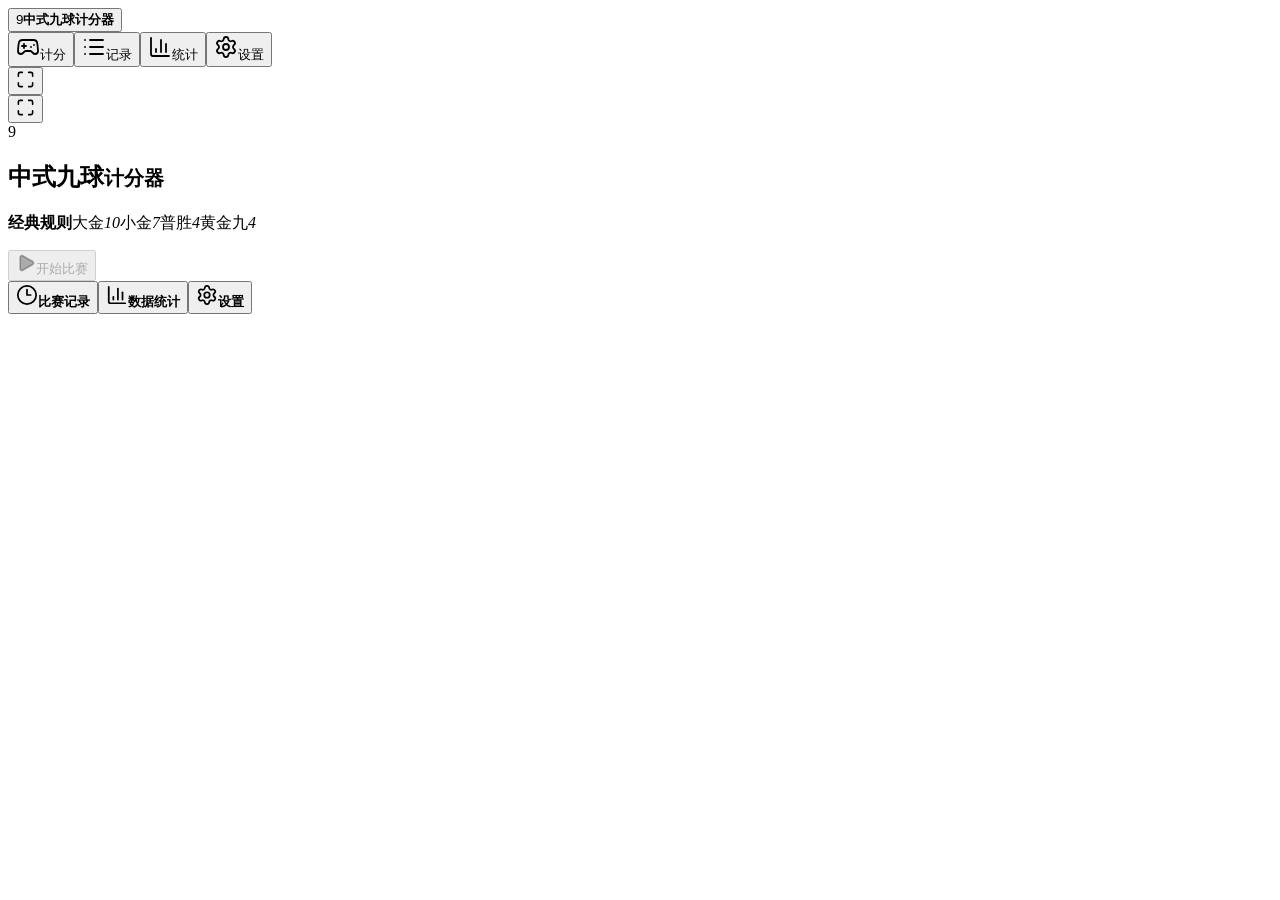
==== index.html @ 5d847d54 "Deploy long-match polish, full-width top rail, larger names Built from nine-ball-scoreboard-source@a" ====
<!DOCTYPE html><html lang="zh-CN" class="hrwWaq_variable" style="--art-pool-hall:url(&quot;/nine-ball-scoreboard/pool-hall.webp&quot;)"><head><meta charSet="utf-8"/><meta name="viewport" content="width=device-width, initial-scale=1, viewport-fit=cover"/><link rel="preload" href="/nine-ball-scoreboard/_next/static/media/barlow_condensed_latin_600_normal-s.p.289y3avl9x-vx.woff2" as="font" crossorigin="" type="font/woff2"/><link rel="preload" href="/nine-ball-scoreboard/_next/static/media/barlow_condensed_latin_700_normal-s.p.21s4tc4km7afu.woff2" as="font" crossorigin="" type="font/woff2"/><link rel="preload" href="/nine-ball-scoreboard/_next/static/media/barlow_condensed_latin_800_italic-s.p.0uepkfnorwdvm.woff2" as="font" crossorigin="" type="font/woff2"/><link rel="preload" href="/nine-ball-scoreboard/_next/static/media/barlow_condensed_latin_800_normal-s.p.3lg-gfem2skt4.woff2" as="font" crossorigin="" type="font/woff2"/><link rel="stylesheet" href="/nine-ball-scoreboard/_next/static/chunks/2s1ktbxkd-9kv.css" data-precedence="next"/><link rel="stylesheet" href="/nine-ball-scoreboard/_next/static/chunks/0mp8b75y3f7q4.css" data-precedence="next"/><link rel="preload" as="script" fetchPriority="low" href="/nine-ball-scoreboard/_next/static/chunks/0wfurka9errm3.js"/><script src="/nine-ball-scoreboard/_next/static/chunks/2a7kw9o5dmhad.js" async=""></script><script src="/nine-ball-scoreboard/_next/static/chunks/39_j1bdzreq0m.js" async=""></script><script src="/nine-ball-scoreboard/_next/static/chunks/turbopack-3ostxj0dvpw2u.js" async=""></script><script src="/nine-ball-scoreboard/_next/static/chunks/3qfy96eoyh-ek.js" async=""></script><script src="/nine-ball-scoreboard/_next/static/chunks/13zpvh9k4tohw.js" async=""></script><script src="/nine-ball-scoreboard/_next/static/chunks/0hdgxkps3plv7.js" async=""></script><script src="/nine-ball-scoreboard/_next/static/chunks/2zu2b5h8p7q5v.js" async=""></script><meta name="theme-color" content="#06090d"/><title>中式九球计分器 · 9 BALL ARENA</title><meta name="description" content="为球桌旁的双人对局而设计。快速计分、实时统计、随时续赛。"/><meta name="application-name" content="九球计分"/><link rel="manifest" href="/nine-ball-scoreboard/manifest.webmanifest"/><meta name="mobile-web-app-capable" content="yes"/><meta name="apple-mobile-web-app-title" content="九球计分"/><meta name="apple-mobile-web-app-status-bar-style" content="black-translucent"/><link rel="icon" href="/nine-ball-scoreboard/ball.svg"/><link rel="apple-touch-icon" href="/nine-ball-scoreboard/icons/192.png"/><meta name="next-size-adjust" content=""/><script src="/nine-ball-scoreboard/_next/static/chunks/0cz1d0mv5g_q7.js" noModule=""></script></head><body><div hidden=""><!--$--><!--/$--></div><div class="arena screen-home theme-arena"><div class="site-frame"><header class="topbar"><div class="topbar-inner"><button type="button" data-ui-control="brand" class="brand" aria-label="中式九球计分器首页"><span class="ball" aria-hidden="true"><span>9</span></span><strong>中式九球计分器</strong></button><nav class="nav" aria-label="主导航"><button type="button" data-ui-control="nav" class="nav-button"><svg xmlns="http://www.w3.org/2000/svg" width="24" height="24" viewBox="0 0 24 24" fill="none" stroke="currentColor" stroke-width="1.8" stroke-linecap="round" stroke-linejoin="round" class="lucide lucide-gamepad2 lucide-gamepad-2" aria-hidden="true"><line x1="6" x2="10" y1="11" y2="11"></line><line x1="8" x2="8" y1="9" y2="13"></line><line x1="15" x2="15.01" y1="12" y2="12"></line><line x1="18" x2="18.01" y1="10" y2="10"></line><path d="M17.32 5H6.68a4 4 0 0 0-3.978 3.59c-.006.052-.01.101-.017.152C2.604 9.416 2 14.456 2 16a3 3 0 0 0 3 3c1 0 1.5-.5 2-1l1.414-1.414A2 2 0 0 1 9.828 16h4.344a2 2 0 0 1 1.414.586L17 18c.5.5 1 1 2 1a3 3 0 0 0 3-3c0-1.545-.604-6.584-.685-7.258-.007-.05-.011-.1-.017-.151A4 4 0 0 0 17.32 5z"></path></svg><span>计分</span></button><button type="button" data-ui-control="nav" class="nav-button"><svg xmlns="http://www.w3.org/2000/svg" width="24" height="24" viewBox="0 0 24 24" fill="none" stroke="currentColor" stroke-width="1.8" stroke-linecap="round" stroke-linejoin="round" class="lucide lucide-list" aria-hidden="true"><path d="M3 5h.01"></path><path d="M3 12h.01"></path><path d="M3 19h.01"></path><path d="M8 5h13"></path><path d="M8 12h13"></path><path d="M8 19h13"></path></svg><span>记录</span></button><button type="button" data-ui-control="nav" class="nav-button"><svg xmlns="http://www.w3.org/2000/svg" width="24" height="24" viewBox="0 0 24 24" fill="none" stroke="currentColor" stroke-width="1.8" stroke-linecap="round" stroke-linejoin="round" class="lucide lucide-chart-column" aria-hidden="true"><path d="M3 3v16a2 2 0 0 0 2 2h16"></path><path d="M18 17V9"></path><path d="M13 17V5"></path><path d="M8 17v-3"></path></svg><span>统计</span></button><button type="button" data-ui-control="nav" class="nav-button"><svg xmlns="http://www.w3.org/2000/svg" width="24" height="24" viewBox="0 0 24 24" fill="none" stroke="currentColor" stroke-width="1.8" stroke-linecap="round" stroke-linejoin="round" class="lucide lucide-settings" aria-hidden="true"><path d="M9.671 4.136a2.34 2.34 0 0 1 4.659 0 2.34 2.34 0 0 0 3.319 1.915 2.34 2.34 0 0 1 2.33 4.033 2.34 2.34 0 0 0 0 3.831 2.34 2.34 0 0 1-2.33 4.033 2.34 2.34 0 0 0-3.319 1.915 2.34 2.34 0 0 1-4.659 0 2.34 2.34 0 0 0-3.32-1.915 2.34 2.34 0 0 1-2.33-4.033 2.34 2.34 0 0 0 0-3.831A2.34 2.34 0 0 1 6.35 6.051a2.34 2.34 0 0 0 3.319-1.915"></path><circle cx="12" cy="12" r="3"></circle></svg><span>设置</span></button></nav><div class="header-actions"><button type="button" data-ui-control="icon" class="icon-button" aria-label="全屏" title="全屏"><svg xmlns="http://www.w3.org/2000/svg" width="19" height="19" viewBox="0 0 24 24" fill="none" stroke="currentColor" stroke-width="2" stroke-linecap="round" stroke-linejoin="round" class="lucide lucide-maximize" aria-hidden="true"><path d="M8 3H5a2 2 0 0 0-2 2v3"></path><path d="M21 8V5a2 2 0 0 0-2-2h-3"></path><path d="M3 16v3a2 2 0 0 0 2 2h3"></path><path d="M16 21h3a2 2 0 0 0 2-2v-3"></path></svg></button></div></div></header><main class="shell page-home"><button type="button" data-ui-control="icon" class="icon-button home-fullscreen" aria-label="全屏" title="全屏"><svg xmlns="http://www.w3.org/2000/svg" width="19" height="19" viewBox="0 0 24 24" fill="none" stroke="currentColor" stroke-width="2" stroke-linecap="round" stroke-linejoin="round" class="lucide lucide-maximize" aria-hidden="true"><path d="M8 3H5a2 2 0 0 0-2 2v3"></path><path d="M21 8V5a2 2 0 0 0-2-2h-3"></path><path d="M3 16v3a2 2 0 0 0 2 2h3"></path><path d="M16 21h3a2 2 0 0 0 2-2v-3"></path></svg></button><section class="home"><div class="home-photo" aria-hidden="true"></div><div class="home-inner"><span class="home-ball"><span class="ball" aria-hidden="true"><span>9</span></span></span><h1 class="home-title"><span>中式九球</span><small>计分器</small></h1><p class="home-rules" aria-label="当前计分规则"><b>经典规则</b><span>大金<i>10</i></span><span>小金<i>7</i></span><span>普胜<i>4</i></span><span>黄金九<i>4</i></span></p><button type="button" data-ui-control="primary" class="button primary start-button" disabled=""><svg xmlns="http://www.w3.org/2000/svg" width="20" height="20" viewBox="0 0 24 24" fill="currentColor" stroke="currentColor" stroke-width="2" stroke-linecap="round" stroke-linejoin="round" class="lucide lucide-play" aria-hidden="true"><path d="M5 5a2 2 0 0 1 3.008-1.728l11.997 6.998a2 2 0 0 1 .003 3.458l-12 7A2 2 0 0 1 5 19z"></path></svg>开始比赛</button><div class="home-links"><button type="button" data-ui-control="tile" class="home-link"><svg xmlns="http://www.w3.org/2000/svg" width="22" height="22" viewBox="0 0 24 24" fill="none" stroke="currentColor" stroke-width="1.9" stroke-linecap="round" stroke-linejoin="round" class="lucide lucide-clock3 lucide-clock-3" aria-hidden="true"><path d="M12 6v6h4"></path><circle cx="12" cy="12" r="10"></circle></svg><strong>比赛记录</strong></button><button type="button" data-ui-control="tile" class="home-link"><svg xmlns="http://www.w3.org/2000/svg" width="22" height="22" viewBox="0 0 24 24" fill="none" stroke="currentColor" stroke-width="1.9" stroke-linecap="round" stroke-linejoin="round" class="lucide lucide-chart-column" aria-hidden="true"><path d="M3 3v16a2 2 0 0 0 2 2h16"></path><path d="M18 17V9"></path><path d="M13 17V5"></path><path d="M8 17v-3"></path></svg><strong>数据统计</strong></button><button type="button" data-ui-control="tile" class="home-link"><svg xmlns="http://www.w3.org/2000/svg" width="22" height="22" viewBox="0 0 24 24" fill="none" stroke="currentColor" stroke-width="1.9" stroke-linecap="round" stroke-linejoin="round" class="lucide lucide-settings" aria-hidden="true"><path d="M9.671 4.136a2.34 2.34 0 0 1 4.659 0 2.34 2.34 0 0 0 3.319 1.915 2.34 2.34 0 0 1 2.33 4.033 2.34 2.34 0 0 0 0 3.831 2.34 2.34 0 0 1-2.33 4.033 2.34 2.34 0 0 0-3.319 1.915 2.34 2.34 0 0 1-4.659 0 2.34 2.34 0 0 0-3.32-1.915 2.34 2.34 0 0 1-2.33-4.033 2.34 2.34 0 0 0 0-3.831A2.34 2.34 0 0 1 6.35 6.051a2.34 2.34 0 0 0 3.319-1.915"></path><circle cx="12" cy="12" r="3"></circle></svg><strong>设置</strong></button></div></div></section></main></div><div class="feedback-live" role="status" aria-live="polite"></div><div class="toast-position" aria-hidden="true"></div></div><!--$--><!--/$--><script id="_R_">(globalThis["TURBOPACK"] || (globalThis["TURBOPACK"] = [])).push({"otherChunks":["static/chunks/0wfurka9errm3.js","static/chunks/2a7kw9o5dmhad.js","static/chunks/39_j1bdzreq0m.js"],"runtimeModuleIds":[94553]});</script><script src="/nine-ball-scoreboard/_next/static/chunks/0wfurka9errm3.js" async=""></script><script>(self.__next_f=self.__next_f||[]).push([0])</script><script>self.__next_f.push([1,"1:\"$Sreact.fragment\"\n2:\"/nine-ball-scoreboard/_next/static/chunks/3qfy96eoyh-ek.js\"\n3:I[39756,[\"$2\"],\"default\"]\n4:I[37457,[\"$2\"],\"default\"]\n6:\"/nine-ball-scoreboard/_next/static/chunks/13zpvh9k4tohw.js\"\n7:\"/nine-ball-scoreboard/_next/static/chunks/0hdgxkps3plv7.js\"\n8:\"/nine-ball-scoreboard/_next/static/chunks/2zu2b5h8p7q5v.js\"\n9:I[33030,[\"$2\",\"$6\",\"$7\",\"$8\"],\"default\"]\na:I[97367,[\"$2\"],\"OutletBoundary\"]\nb:\"$Sreact.suspense\"\nd:\"ViewportBoundary\"\ne:I[97367,[\"$2\"],\"$d\"]\n10:\"MetadataBoundary\"\n11:I[97367,[\"$2\"],\"$10\"]\n13:I[68027,[\"$2\"],\"default\",1]\n:HL[\"/nine-ball-scoreboard/_next/static/chunks/2s1ktbxkd-9kv.css\",\"style\"]\n:HL[\"/nine-ball-scoreboard/_next/static/chunks/0mp8b75y3f7q4.css\",\"style\"]\n:HL[\"/nine-ball-scoreboard/_next/static/media/barlow_condensed_latin_600_normal-s.p.289y3avl9x-vx.woff2\",\"font\",{\"crossOrigin\":\"\",\"type\":\"font/woff2\"}]\n:HL[\"/nine-ball-scoreboard/_next/static/media/barlow_condensed_latin_700_normal-s.p.21s4tc4km7afu.woff2\",\"font\",{\"crossOrigin\":\"\",\"type\":\"font/woff2\"}]\n:HL[\"/nine-ball-scoreboard/_next/static/media/barlow_condensed_latin_800_italic-s.p.0uepkfnorwdvm.woff2\",\"font\",{\"crossOrigin\":\"\",\"type\":\"font/woff2\"}]\n:HL[\"/nine-ball-scoreboard/_next/static/media/barlow_condensed_latin_800_normal-s.p.3lg-gfem2skt4.woff2\",\"font\",{\"crossOrigin\":\"\",\"type\":\"font/woff2\"}]\n5:[[\"children\",{\"s\":\"__PAGE__\",\"h\":512,\"d\":{\"r\":[\"$\",\"$1\",\"c\",{\"children\":[[\"$\",\"$L9\",null,{}],[[\"$\",\"script\",\"script-0\",{\"src\":\"/nine-ball-scoreboard/_next/static/chunks/13zpvh9k4tohw.js\",\"async\":true,\"nonce\":\"$undefined\"}],[\"$\",\"script\",\"script-1\",{\"src\":\"/nine-ball-scoreboard/_next/static/chunks/0hdgxkps3plv7.js\",\"async\":true,\"nonce\":\"$undefined\"}],[\"$\",\"script\",\"script-2\",{\"src\":\"/nine-ball-scoreboard/_next/static/chunks/2zu2b5h8p7q5v.js\",\"async\":true,\"nonce\":\"$undefined\"}]],[\"$\",\"$La\",null,{\"children\":[\"$\",\"$b\",null,{\"name\":\"Next.MetadataOutlet\",\"children\":\"$@c\"}]}]]}],\"p\":false,\"v\":null}}]]\n0:{\"P\":null,\"c\":[\"\",\"\"],\"q\":\"\",\"i\":false,\"t\":{\"t\":{\"s\":\"\",\"h\":528,\"d\":{\"r\":[\"$\",\"$1\",\"c\",{\"children\":[[[\"$\",\"link\",\"0\",{\"rel\":\"stylesheet\",\"href\":\"/nine-ball-scoreboard/_next/static/chunks/2s1ktbxkd-9kv.css\",\"precedence\":\"next\",\"crossOrigin\":\"$undefined\",\"nonce\":\"$undefined\"}],[\"$\",\"link\",\"1\",{\"rel\":\"stylesheet\",\"href\":\"/nine-ball-scoreboard/_next/static/chunks/0mp8b75y3f7q4.css\",\"precedence\":\"next\",\"crossOrigin\":\"$undefined\",\"nonce\":\"$undefined\"}],[\"$\",\"script\",\"script-0\",{\"src\":\"/nine-ball-scoreboard/_next/static/chunks/3qfy96eoyh-ek.js\",\"async\":true,\"nonce\":\"$undefined\"}]],[\"$\",\"html\",null,{\"lang\":\"zh-CN\",\"className\":\"hrwWaq_variable\",\"style\":{\"--art-pool-hall\":\"url(\\\"/nine-ball-scoreboard/pool-hall.webp\\\")\"},\"children\":[\"$\",\"body\",null,{\"children\":[\"$\",\"$L3\",null,{\"parallelRouterKey\":\"children\",\"error\":\"$undefined\",\"errorStyles\":\"$undefined\",\"errorScripts\":\"$undefined\",\"template\":[\"$\",\"$L4\",null,{}],\"templateStyles\":\"$undefined\",\"templateScripts\":\"$undefined\",\"notFound\":[[[\"$\",\"title\",null,{\"children\":\"404: This page could not be found.\"}],[\"$\",\"div\",null,{\"style\":{\"fontFamily\":\"system-ui,\\\"Segoe UI\\\",Roboto,Helvetica,Arial,sans-serif,\\\"Apple Color Emoji\\\",\\\"Segoe UI Emoji\\\"\",\"height\":\"100vh\",\"textAlign\":\"center\",\"display\":\"flex\",\"flexDirection\":\"column\",\"alignItems\":\"center\",\"justifyContent\":\"center\"},\"children\":[\"$\",\"div\",null,{\"children\":[[\"$\",\"style\",null,{\"dangerouslySetInnerHTML\":{\"__html\":\"body{color:#000;background:#fff;margin:0}.next-error-h1{border-right:1px solid rgba(0,0,0,.3)}@media (prefers-color-scheme:dark){body{color:#fff;background:#000}.next-error-h1{border-right:1px solid rgba(255,255,255,.3)}}\"}}],[\"$\",\"h1\",null,{\"className\":\"next-error-h1\",\"style\":{\"display\":\"inline-block\",\"margin\":\"0 20px 0 0\",\"padding\":\"0 23px 0 0\",\"fontSize\":24,\"fontWeight\":500,\"verticalAlign\":\"top\",\"lineHeight\":\"49px\"},\"children\":404}],[\"$\",\"div\",null,{\"style\":{\"display\":\"inline-block\"},\"children\":[\"$\",\"h2\",null,{\"style\":{\"fontSize\":14,\"fontWeight\":400,\"lineHeight\":\"49px\",\"margin\":0},\"children\":\"This page could not be found.\"}]}]]}]}]],[]],\"forbidden\":\"$undefined\",\"unauthorized\":\"$undefined\"}]}]}]]}],\"p\":false,\"v\":null},\"c\":\"$Q5\"},\"h\":{\"r\":[\"$\",\"$1\",\"h\",{\"children\":[null,[\"$\",\"$Le\",null,{\"children\":\"$Lf\"}],[\"$\",\"$L11\",null,{\"children\":[[\"$\",\"div\",null,{\"hidden\":true,\"children\":[\"$\",\"$b\",null,{\"name\":\"Next.Metadata\",\"children\":\"$L12\"}]}],null]}],[\"$\",\"meta\",null,{\"name\":\"next-size-adjust\",\"content\":\"\"}]]}],\"p\":false,\"v\":null}},\"m\":\"$undefined\",\"G\":[\"$13\",[[\"$\",\"link\",\"0\",{\"rel\":\"stylesheet\",\"href\":\"/nine-ball-scoreboard/_next/static/chunks/2s1ktbxkd-9kv.css\",\"precedence\":\"next\",\"crossOrigin\":\"$undefined\",\"nonce\":\"$undefined\"}],[\"$\",\"link\",\"1\",{\"rel\":\"stylesheet\",\"href\":\"/nine-ball-scoreboard/_next/static/chunks/0mp8b75y3f7q4.css\",\"precedence\":\"next\",\"crossOrigin\":\"$undefined\",\"nonce\":\"$undefined\"}]]],\"S\":true,\"r\":\"$undefined\",\"s\":\"$undefined\",\"a\":\"$undefined\",\"l\":\"$undefined\",\"p\":\"$undefined\",\"d\":\"$undefined\",\"b\":\"Uz3yr6muJ49tF-H7KU8l-\"}\nf:[[\"$\",\"meta\",\"0\",{\"charSet\":\"utf-8\"}],[\"$\",\"meta\",\"1\",{\"name\":\"viewport\",\"content\":\"width=device-width, initial-scale=1, viewport-fit=cover\"}],[\"$\",\"meta\",\"2\",{\"name\":\"theme-color\",\"content\":\"#06090d\"}]]\n14:I[27201,[\"$2\"],\"IconMark\"]\nc:null\n12:[[\"$\",\"title\",\"0\",{\"children\":\"中式九球计分器 · 9 BALL ARENA\"}],[\"$\",\"meta\",\"1\",{\"name\":\"description\",\"content\":\"为球桌旁的双人对局而设计。快速计分、实时统计、随时续赛。\"}],[\"$\",\"meta\",\"2\",{\"name\":\"application-name\",\"content\":\"九球计分\"}],[\"$\",\"link\",\"3\",{\"rel\":\"manifest\",\"href\":\"/nine-ball-scoreboard/manifest.webmanifest\",\"crossOrigin\":\"$undefined\"}],[\"$\",\"meta\",\"4\",{\"name\":\"mobile-web-app-capable\",\"content\":\"yes\"}],[\"$\",\"meta\",\"5\",{\"name\":\"apple-mobile-web-app-title\",\"content\":\"九球计分\"}],[\"$\",\"meta\",\"6\",{\"name\":\"apple-mobile-web-app-status-bar-style\",\"content\":\"black-translucent\"}],[\"$\",\"link\",\"7\",{\"rel\":\"icon\",\"href\":\"/nine-ball-scoreboard/ball.svg\"}],[\"$\",\"link\",\"8\",{\"rel\":\"apple-touch-icon\",\"href\":\"/nine-ball-scoreboard/icons/192.png\"}],[\"$\",\"$L14\",\"9\",{}]]\n"])</script></body></html>
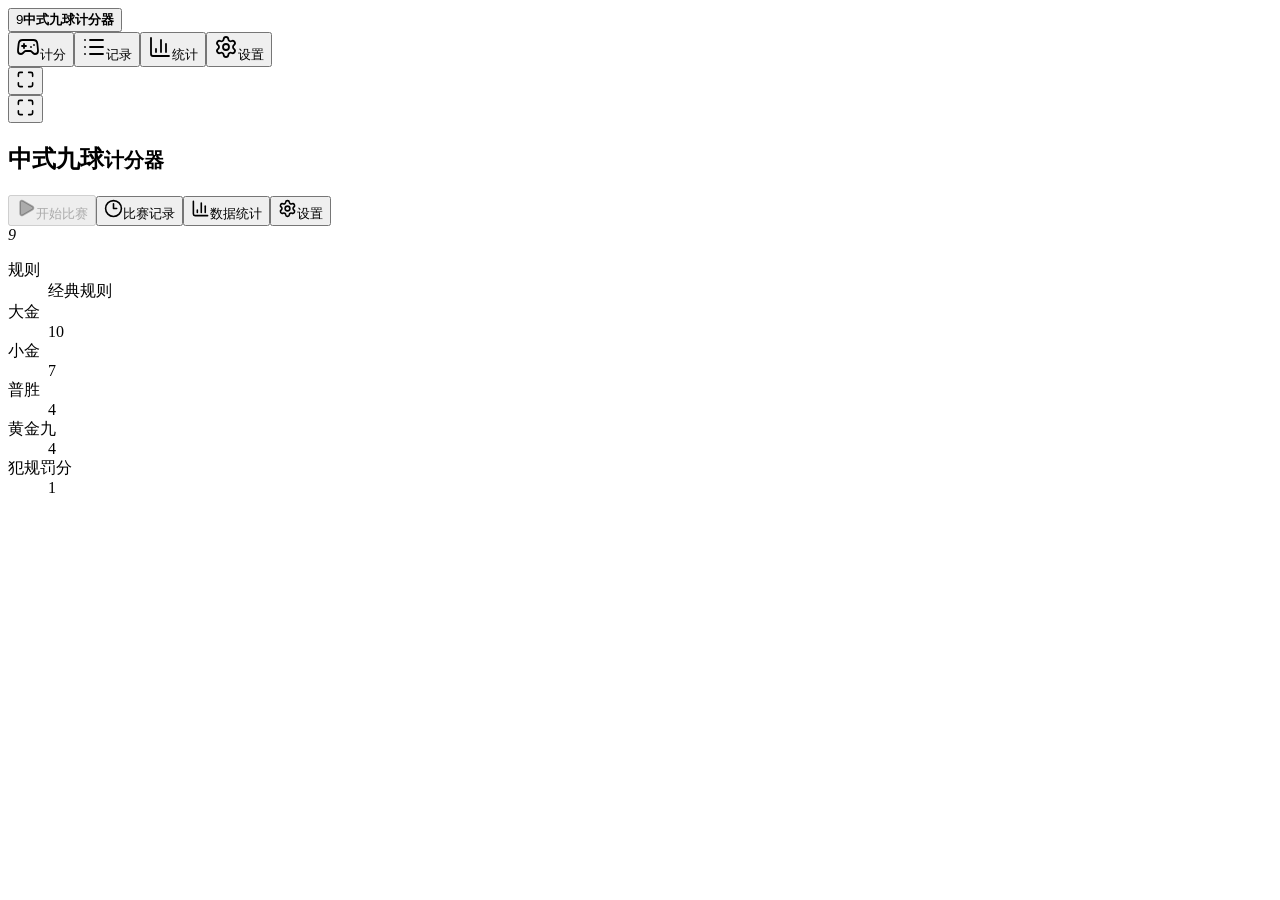
==== commit b753edd5: "Deploy records fallback, new home, clearer lead, refined controls Built from nine-ball-scoreboard-so" ====
--- a/index.html
+++ b/index.html
@@ -1 +1 @@
-<!DOCTYPE html><html lang="zh-CN" class="hrwWaq_variable" style="--art-pool-hall:url(&quot;/nine-ball-scoreboard/pool-hall.webp&quot;)"><head><meta charSet="utf-8"/><meta name="viewport" content="width=device-width, initial-scale=1, viewport-fit=cover"/><link rel="preload" href="/nine-ball-scoreboard/_next/static/media/barlow_condensed_latin_600_normal-s.p.289y3avl9x-vx.woff2" as="font" crossorigin="" type="font/woff2"/><link rel="preload" href="/nine-ball-scoreboard/_next/static/media/barlow_condensed_latin_700_normal-s.p.21s4tc4km7afu.woff2" as="font" crossorigin="" type="font/woff2"/><link rel="preload" href="/nine-ball-scoreboard/_next/static/media/barlow_condensed_latin_800_italic-s.p.0uepkfnorwdvm.woff2" as="font" crossorigin="" type="font/woff2"/><link rel="preload" href="/nine-ball-scoreboard/_next/static/media/barlow_condensed_latin_800_normal-s.p.3lg-gfem2skt4.woff2" as="font" crossorigin="" type="font/woff2"/><link rel="stylesheet" href="/nine-ball-scoreboard/_next/static/chunks/2s1ktbxkd-9kv.css" data-precedence="next"/><link rel="stylesheet" href="/nine-ball-scoreboard/_next/static/chunks/0mp8b75y3f7q4.css" data-precedence="next"/><link rel="preload" as="script" fetchPriority="low" href="/nine-ball-scoreboard/_next/static/chunks/0wfurka9errm3.js"/><script src="/nine-ball-scoreboard/_next/static/chunks/2a7kw9o5dmhad.js" async=""></script><script src="/nine-ball-scoreboard/_next/static/chunks/39_j1bdzreq0m.js" async=""></script><script src="/nine-ball-scoreboard/_next/static/chunks/turbopack-3ostxj0dvpw2u.js" async=""></script><script src="/nine-ball-scoreboard/_next/static/chunks/3qfy96eoyh-ek.js" async=""></script><script src="/nine-ball-scoreboard/_next/static/chunks/13zpvh9k4tohw.js" async=""></script><script src="/nine-ball-scoreboard/_next/static/chunks/0hdgxkps3plv7.js" async=""></script><script src="/nine-ball-scoreboard/_next/static/chunks/2zu2b5h8p7q5v.js" async=""></script><meta name="theme-color" content="#06090d"/><title>中式九球计分器 · 9 BALL ARENA</title><meta name="description" content="为球桌旁的双人对局而设计。快速计分、实时统计、随时续赛。"/><meta name="application-name" content="九球计分"/><link rel="manifest" href="/nine-ball-scoreboard/manifest.webmanifest"/><meta name="mobile-web-app-capable" content="yes"/><meta name="apple-mobile-web-app-title" content="九球计分"/><meta name="apple-mobile-web-app-status-bar-style" content="black-translucent"/><link rel="icon" href="/nine-ball-scoreboard/ball.svg"/><link rel="apple-touch-icon" href="/nine-ball-scoreboard/icons/192.png"/><meta name="next-size-adjust" content=""/><script src="/nine-ball-scoreboard/_next/static/chunks/0cz1d0mv5g_q7.js" noModule=""></script></head><body><div hidden=""><!--$--><!--/$--></div><div class="arena screen-home theme-arena"><div class="site-frame"><header class="topbar"><div class="topbar-inner"><button type="button" data-ui-control="brand" class="brand" aria-label="中式九球计分器首页"><span class="ball" aria-hidden="true"><span>9</span></span><strong>中式九球计分器</strong></button><nav class="nav" aria-label="主导航"><button type="button" data-ui-control="nav" class="nav-button"><svg xmlns="http://www.w3.org/2000/svg" width="24" height="24" viewBox="0 0 24 24" fill="none" stroke="currentColor" stroke-width="1.8" stroke-linecap="round" stroke-linejoin="round" class="lucide lucide-gamepad2 lucide-gamepad-2" aria-hidden="true"><line x1="6" x2="10" y1="11" y2="11"></line><line x1="8" x2="8" y1="9" y2="13"></line><line x1="15" x2="15.01" y1="12" y2="12"></line><line x1="18" x2="18.01" y1="10" y2="10"></line><path d="M17.32 5H6.68a4 4 0 0 0-3.978 3.59c-.006.052-.01.101-.017.152C2.604 9.416 2 14.456 2 16a3 3 0 0 0 3 3c1 0 1.5-.5 2-1l1.414-1.414A2 2 0 0 1 9.828 16h4.344a2 2 0 0 1 1.414.586L17 18c.5.5 1 1 2 1a3 3 0 0 0 3-3c0-1.545-.604-6.584-.685-7.258-.007-.05-.011-.1-.017-.151A4 4 0 0 0 17.32 5z"></path></svg><span>计分</span></button><button type="button" data-ui-control="nav" class="nav-button"><svg xmlns="http://www.w3.org/2000/svg" width="24" height="24" viewBox="0 0 24 24" fill="none" stroke="currentColor" stroke-width="1.8" stroke-linecap="round" stroke-linejoin="round" class="lucide lucide-list" aria-hidden="true"><path d="M3 5h.01"></path><path d="M3 12h.01"></path><path d="M3 19h.01"></path><path d="M8 5h13"></path><path d="M8 12h13"></path><path d="M8 19h13"></path></svg><span>记录</span></button><button type="button" data-ui-control="nav" class="nav-button"><svg xmlns="http://www.w3.org/2000/svg" width="24" height="24" viewBox="0 0 24 24" fill="none" stroke="currentColor" stroke-width="1.8" stroke-linecap="round" stroke-linejoin="round" class="lucide lucide-chart-column" aria-hidden="true"><path d="M3 3v16a2 2 0 0 0 2 2h16"></path><path d="M18 17V9"></path><path d="M13 17V5"></path><path d="M8 17v-3"></path></svg><span>统计</span></button><button type="button" data-ui-control="nav" class="nav-button"><svg xmlns="http://www.w3.org/2000/svg" width="24" height="24" viewBox="0 0 24 24" fill="none" stroke="currentColor" stroke-width="1.8" stroke-linecap="round" stroke-linejoin="round" class="lucide lucide-settings" aria-hidden="true"><path d="M9.671 4.136a2.34 2.34 0 0 1 4.659 0 2.34 2.34 0 0 0 3.319 1.915 2.34 2.34 0 0 1 2.33 4.033 2.34 2.34 0 0 0 0 3.831 2.34 2.34 0 0 1-2.33 4.033 2.34 2.34 0 0 0-3.319 1.915 2.34 2.34 0 0 1-4.659 0 2.34 2.34 0 0 0-3.32-1.915 2.34 2.34 0 0 1-2.33-4.033 2.34 2.34 0 0 0 0-3.831A2.34 2.34 0 0 1 6.35 6.051a2.34 2.34 0 0 0 3.319-1.915"></path><circle cx="12" cy="12" r="3"></circle></svg><span>设置</span></button></nav><div class="header-actions"><button type="button" data-ui-control="icon" class="icon-button" aria-label="全屏" title="全屏"><svg xmlns="http://www.w3.org/2000/svg" width="19" height="19" viewBox="0 0 24 24" fill="none" stroke="currentColor" stroke-width="2" stroke-linecap="round" stroke-linejoin="round" class="lucide lucide-maximize" aria-hidden="true"><path d="M8 3H5a2 2 0 0 0-2 2v3"></path><path d="M21 8V5a2 2 0 0 0-2-2h-3"></path><path d="M3 16v3a2 2 0 0 0 2 2h3"></path><path d="M16 21h3a2 2 0 0 0 2-2v-3"></path></svg></button></div></div></header><main class="shell page-home"><button type="button" data-ui-control="icon" class="icon-button home-fullscreen" aria-label="全屏" title="全屏"><svg xmlns="http://www.w3.org/2000/svg" width="19" height="19" viewBox="0 0 24 24" fill="none" stroke="currentColor" stroke-width="2" stroke-linecap="round" stroke-linejoin="round" class="lucide lucide-maximize" aria-hidden="true"><path d="M8 3H5a2 2 0 0 0-2 2v3"></path><path d="M21 8V5a2 2 0 0 0-2-2h-3"></path><path d="M3 16v3a2 2 0 0 0 2 2h3"></path><path d="M16 21h3a2 2 0 0 0 2-2v-3"></path></svg></button><section class="home"><div class="home-photo" aria-hidden="true"></div><div class="home-inner"><span class="home-ball"><span class="ball" aria-hidden="true"><span>9</span></span></span><h1 class="home-title"><span>中式九球</span><small>计分器</small></h1><p class="home-rules" aria-label="当前计分规则"><b>经典规则</b><span>大金<i>10</i></span><span>小金<i>7</i></span><span>普胜<i>4</i></span><span>黄金九<i>4</i></span></p><button type="button" data-ui-control="primary" class="button primary start-button" disabled=""><svg xmlns="http://www.w3.org/2000/svg" width="20" height="20" viewBox="0 0 24 24" fill="currentColor" stroke="currentColor" stroke-width="2" stroke-linecap="round" stroke-linejoin="round" class="lucide lucide-play" aria-hidden="true"><path d="M5 5a2 2 0 0 1 3.008-1.728l11.997 6.998a2 2 0 0 1 .003 3.458l-12 7A2 2 0 0 1 5 19z"></path></svg>开始比赛</button><div class="home-links"><button type="button" data-ui-control="tile" class="home-link"><svg xmlns="http://www.w3.org/2000/svg" width="22" height="22" viewBox="0 0 24 24" fill="none" stroke="currentColor" stroke-width="1.9" stroke-linecap="round" stroke-linejoin="round" class="lucide lucide-clock3 lucide-clock-3" aria-hidden="true"><path d="M12 6v6h4"></path><circle cx="12" cy="12" r="10"></circle></svg><strong>比赛记录</strong></button><button type="button" data-ui-control="tile" class="home-link"><svg xmlns="http://www.w3.org/2000/svg" width="22" height="22" viewBox="0 0 24 24" fill="none" stroke="currentColor" stroke-width="1.9" stroke-linecap="round" stroke-linejoin="round" class="lucide lucide-chart-column" aria-hidden="true"><path d="M3 3v16a2 2 0 0 0 2 2h16"></path><path d="M18 17V9"></path><path d="M13 17V5"></path><path d="M8 17v-3"></path></svg><strong>数据统计</strong></button><button type="button" data-ui-control="tile" class="home-link"><svg xmlns="http://www.w3.org/2000/svg" width="22" height="22" viewBox="0 0 24 24" fill="none" stroke="currentColor" stroke-width="1.9" stroke-linecap="round" stroke-linejoin="round" class="lucide lucide-settings" aria-hidden="true"><path d="M9.671 4.136a2.34 2.34 0 0 1 4.659 0 2.34 2.34 0 0 0 3.319 1.915 2.34 2.34 0 0 1 2.33 4.033 2.34 2.34 0 0 0 0 3.831 2.34 2.34 0 0 1-2.33 4.033 2.34 2.34 0 0 0-3.319 1.915 2.34 2.34 0 0 1-4.659 0 2.34 2.34 0 0 0-3.32-1.915 2.34 2.34 0 0 1-2.33-4.033 2.34 2.34 0 0 0 0-3.831A2.34 2.34 0 0 1 6.35 6.051a2.34 2.34 0 0 0 3.319-1.915"></path><circle cx="12" cy="12" r="3"></circle></svg><strong>设置</strong></button></div></div></section></main></div><div class="feedback-live" role="status" aria-live="polite"></div><div class="toast-position" aria-hidden="true"></div></div><!--$--><!--/$--><script id="_R_">(globalThis["TURBOPACK"] || (globalThis["TURBOPACK"] = [])).push({"otherChunks":["static/chunks/0wfurka9errm3.js","static/chunks/2a7kw9o5dmhad.js","static/chunks/39_j1bdzreq0m.js"],"runtimeModuleIds":[94553]});</script><script src="/nine-ball-scoreboard/_next/static/chunks/0wfurka9errm3.js" async=""></script><script>(self.__next_f=self.__next_f||[]).push([0])</script><script>self.__next_f.push([1,"1:\"$Sreact.fragment\"\n2:\"/nine-ball-scoreboard/_next/static/chunks/3qfy96eoyh-ek.js\"\n3:I[39756,[\"$2\"],\"default\"]\n4:I[37457,[\"$2\"],\"default\"]\n6:\"/nine-ball-scoreboard/_next/static/chunks/13zpvh9k4tohw.js\"\n7:\"/nine-ball-scoreboard/_next/static/chunks/0hdgxkps3plv7.js\"\n8:\"/nine-ball-scoreboard/_next/static/chunks/2zu2b5h8p7q5v.js\"\n9:I[33030,[\"$2\",\"$6\",\"$7\",\"$8\"],\"default\"]\na:I[97367,[\"$2\"],\"OutletBoundary\"]\nb:\"$Sreact.suspense\"\nd:\"ViewportBoundary\"\ne:I[97367,[\"$2\"],\"$d\"]\n10:\"MetadataBoundary\"\n11:I[97367,[\"$2\"],\"$10\"]\n13:I[68027,[\"$2\"],\"default\",1]\n:HL[\"/nine-ball-scoreboard/_next/static/chunks/2s1ktbxkd-9kv.css\",\"style\"]\n:HL[\"/nine-ball-scoreboard/_next/static/chunks/0mp8b75y3f7q4.css\",\"style\"]\n:HL[\"/nine-ball-scoreboard/_next/static/media/barlow_condensed_latin_600_normal-s.p.289y3avl9x-vx.woff2\",\"font\",{\"crossOrigin\":\"\",\"type\":\"font/woff2\"}]\n:HL[\"/nine-ball-scoreboard/_next/static/media/barlow_condensed_latin_700_normal-s.p.21s4tc4km7afu.woff2\",\"font\",{\"crossOrigin\":\"\",\"type\":\"font/woff2\"}]\n:HL[\"/nine-ball-scoreboard/_next/static/media/barlow_condensed_latin_800_italic-s.p.0uepkfnorwdvm.woff2\",\"font\",{\"crossOrigin\":\"\",\"type\":\"font/woff2\"}]\n:HL[\"/nine-ball-scoreboard/_next/static/media/barlow_condensed_latin_800_normal-s.p.3lg-gfem2skt4.woff2\",\"font\",{\"crossOrigin\":\"\",\"type\":\"font/woff2\"}]\n5:[[\"children\",{\"s\":\"__PAGE__\",\"h\":512,\"d\":{\"r\":[\"$\",\"$1\",\"c\",{\"children\":[[\"$\",\"$L9\",null,{}],[[\"$\",\"script\",\"script-0\",{\"src\":\"/nine-ball-scoreboard/_next/static/chunks/13zpvh9k4tohw.js\",\"async\":true,\"nonce\":\"$undefined\"}],[\"$\",\"script\",\"script-1\",{\"src\":\"/nine-ball-scoreboard/_next/static/chunks/0hdgxkps3plv7.js\",\"async\":true,\"nonce\":\"$undefined\"}],[\"$\",\"script\",\"script-2\",{\"src\":\"/nine-ball-scoreboard/_next/static/chunks/2zu2b5h8p7q5v.js\",\"async\":true,\"nonce\":\"$undefined\"}]],[\"$\",\"$La\",null,{\"children\":[\"$\",\"$b\",null,{\"name\":\"Next.MetadataOutlet\",\"children\":\"$@c\"}]}]]}],\"p\":false,\"v\":null}}]]\n0:{\"P\":null,\"c\":[\"\",\"\"],\"q\":\"\",\"i\":false,\"t\":{\"t\":{\"s\":\"\",\"h\":528,\"d\":{\"r\":[\"$\",\"$1\",\"c\",{\"children\":[[[\"$\",\"link\",\"0\",{\"rel\":\"stylesheet\",\"href\":\"/nine-ball-scoreboard/_next/static/chunks/2s1ktbxkd-9kv.css\",\"precedence\":\"next\",\"crossOrigin\":\"$undefined\",\"nonce\":\"$undefined\"}],[\"$\",\"link\",\"1\",{\"rel\":\"stylesheet\",\"href\":\"/nine-ball-scoreboard/_next/static/chunks/0mp8b75y3f7q4.css\",\"precedence\":\"next\",\"crossOrigin\":\"$undefined\",\"nonce\":\"$undefined\"}],[\"$\",\"script\",\"script-0\",{\"src\":\"/nine-ball-scoreboard/_next/static/chunks/3qfy96eoyh-ek.js\",\"async\":true,\"nonce\":\"$undefined\"}]],[\"$\",\"html\",null,{\"lang\":\"zh-CN\",\"className\":\"hrwWaq_variable\",\"style\":{\"--art-pool-hall\":\"url(\\\"/nine-ball-scoreboard/pool-hall.webp\\\")\"},\"children\":[\"$\",\"body\",null,{\"children\":[\"$\",\"$L3\",null,{\"parallelRouterKey\":\"children\",\"error\":\"$undefined\",\"errorStyles\":\"$undefined\",\"errorScripts\":\"$undefined\",\"template\":[\"$\",\"$L4\",null,{}],\"templateStyles\":\"$undefined\",\"templateScripts\":\"$undefined\",\"notFound\":[[[\"$\",\"title\",null,{\"children\":\"404: This page could not be found.\"}],[\"$\",\"div\",null,{\"style\":{\"fontFamily\":\"system-ui,\\\"Segoe UI\\\",Roboto,Helvetica,Arial,sans-serif,\\\"Apple Color Emoji\\\",\\\"Segoe UI Emoji\\\"\",\"height\":\"100vh\",\"textAlign\":\"center\",\"display\":\"flex\",\"flexDirection\":\"column\",\"alignItems\":\"center\",\"justifyContent\":\"center\"},\"children\":[\"$\",\"div\",null,{\"children\":[[\"$\",\"style\",null,{\"dangerouslySetInnerHTML\":{\"__html\":\"body{color:#000;background:#fff;margin:0}.next-error-h1{border-right:1px solid rgba(0,0,0,.3)}@media (prefers-color-scheme:dark){body{color:#fff;background:#000}.next-error-h1{border-right:1px solid rgba(255,255,255,.3)}}\"}}],[\"$\",\"h1\",null,{\"className\":\"next-error-h1\",\"style\":{\"display\":\"inline-block\",\"margin\":\"0 20px 0 0\",\"padding\":\"0 23px 0 0\",\"fontSize\":24,\"fontWeight\":500,\"verticalAlign\":\"top\",\"lineHeight\":\"49px\"},\"children\":404}],[\"$\",\"div\",null,{\"style\":{\"display\":\"inline-block\"},\"children\":[\"$\",\"h2\",null,{\"style\":{\"fontSize\":14,\"fontWeight\":400,\"lineHeight\":\"49px\",\"margin\":0},\"children\":\"This page could not be found.\"}]}]]}]}]],[]],\"forbidden\":\"$undefined\",\"unauthorized\":\"$undefined\"}]}]}]]}],\"p\":false,\"v\":null},\"c\":\"$Q5\"},\"h\":{\"r\":[\"$\",\"$1\",\"h\",{\"children\":[null,[\"$\",\"$Le\",null,{\"children\":\"$Lf\"}],[\"$\",\"$L11\",null,{\"children\":[[\"$\",\"div\",null,{\"hidden\":true,\"children\":[\"$\",\"$b\",null,{\"name\":\"Next.Metadata\",\"children\":\"$L12\"}]}],null]}],[\"$\",\"meta\",null,{\"name\":\"next-size-adjust\",\"content\":\"\"}]]}],\"p\":false,\"v\":null}},\"m\":\"$undefined\",\"G\":[\"$13\",[[\"$\",\"link\",\"0\",{\"rel\":\"stylesheet\",\"href\":\"/nine-ball-scoreboard/_next/static/chunks/2s1ktbxkd-9kv.css\",\"precedence\":\"next\",\"crossOrigin\":\"$undefined\",\"nonce\":\"$undefined\"}],[\"$\",\"link\",\"1\",{\"rel\":\"stylesheet\",\"href\":\"/nine-ball-scoreboard/_next/static/chunks/0mp8b75y3f7q4.css\",\"precedence\":\"next\",\"crossOrigin\":\"$undefined\",\"nonce\":\"$undefined\"}]]],\"S\":true,\"r\":\"$undefined\",\"s\":\"$undefined\",\"a\":\"$undefined\",\"l\":\"$undefined\",\"p\":\"$undefined\",\"d\":\"$undefined\",\"b\":\"Uz3yr6muJ49tF-H7KU8l-\"}\nf:[[\"$\",\"meta\",\"0\",{\"charSet\":\"utf-8\"}],[\"$\",\"meta\",\"1\",{\"name\":\"viewport\",\"content\":\"width=device-width, initial-scale=1, viewport-fit=cover\"}],[\"$\",\"meta\",\"2\",{\"name\":\"theme-color\",\"content\":\"#06090d\"}]]\n14:I[27201,[\"$2\"],\"IconMark\"]\nc:null\n12:[[\"$\",\"title\",\"0\",{\"children\":\"中式九球计分器 · 9 BALL ARENA\"}],[\"$\",\"meta\",\"1\",{\"name\":\"description\",\"content\":\"为球桌旁的双人对局而设计。快速计分、实时统计、随时续赛。\"}],[\"$\",\"meta\",\"2\",{\"name\":\"application-name\",\"content\":\"九球计分\"}],[\"$\",\"link\",\"3\",{\"rel\":\"manifest\",\"href\":\"/nine-ball-scoreboard/manifest.webmanifest\",\"crossOrigin\":\"$undefined\"}],[\"$\",\"meta\",\"4\",{\"name\":\"mobile-web-app-capable\",\"content\":\"yes\"}],[\"$\",\"meta\",\"5\",{\"name\":\"apple-mobile-web-app-title\",\"content\":\"九球计分\"}],[\"$\",\"meta\",\"6\",{\"name\":\"apple-mobile-web-app-status-bar-style\",\"content\":\"black-translucent\"}],[\"$\",\"link\",\"7\",{\"rel\":\"icon\",\"href\":\"/nine-ball-scoreboard/ball.svg\"}],[\"$\",\"link\",\"8\",{\"rel\":\"apple-touch-icon\",\"href\":\"/nine-ball-scoreboard/icons/192.png\"}],[\"$\",\"$L14\",\"9\",{}]]\n"])</script></body></html>+<!DOCTYPE html><html lang="zh-CN" class="hrwWaq_variable" style="--art-pool-hall:url(&quot;/nine-ball-scoreboard/pool-hall.webp&quot;)"><head><meta charSet="utf-8"/><meta name="viewport" content="width=device-width, initial-scale=1, viewport-fit=cover"/><link rel="preload" href="/nine-ball-scoreboard/_next/static/media/barlow_condensed_latin_600_normal-s.p.289y3avl9x-vx.woff2" as="font" crossorigin="" type="font/woff2"/><link rel="preload" href="/nine-ball-scoreboard/_next/static/media/barlow_condensed_latin_700_normal-s.p.21s4tc4km7afu.woff2" as="font" crossorigin="" type="font/woff2"/><link rel="preload" href="/nine-ball-scoreboard/_next/static/media/barlow_condensed_latin_800_italic-s.p.0uepkfnorwdvm.woff2" as="font" crossorigin="" type="font/woff2"/><link rel="preload" href="/nine-ball-scoreboard/_next/static/media/barlow_condensed_latin_800_normal-s.p.3lg-gfem2skt4.woff2" as="font" crossorigin="" type="font/woff2"/><link rel="stylesheet" href="/nine-ball-scoreboard/_next/static/chunks/0r02oiid20th3.css" data-precedence="next"/><link rel="stylesheet" href="/nine-ball-scoreboard/_next/static/chunks/0mp8b75y3f7q4.css" data-precedence="next"/><link rel="preload" as="script" fetchPriority="low" href="/nine-ball-scoreboard/_next/static/chunks/0wfurka9errm3.js"/><script src="/nine-ball-scoreboard/_next/static/chunks/2a7kw9o5dmhad.js" async=""></script><script src="/nine-ball-scoreboard/_next/static/chunks/39_j1bdzreq0m.js" async=""></script><script src="/nine-ball-scoreboard/_next/static/chunks/turbopack-3ostxj0dvpw2u.js" async=""></script><script src="/nine-ball-scoreboard/_next/static/chunks/3qfy96eoyh-ek.js" async=""></script><script src="/nine-ball-scoreboard/_next/static/chunks/13zpvh9k4tohw.js" async=""></script><script src="/nine-ball-scoreboard/_next/static/chunks/0hdgxkps3plv7.js" async=""></script><script src="/nine-ball-scoreboard/_next/static/chunks/404ghldguxql5.js" async=""></script><meta name="theme-color" content="#06090d"/><title>中式九球计分器 · 9 BALL ARENA</title><meta name="description" content="为球桌旁的双人对局而设计。快速计分、实时统计、随时续赛。"/><meta name="application-name" content="九球计分"/><link rel="manifest" href="/nine-ball-scoreboard/manifest.webmanifest"/><meta name="mobile-web-app-capable" content="yes"/><meta name="apple-mobile-web-app-title" content="九球计分"/><meta name="apple-mobile-web-app-status-bar-style" content="black-translucent"/><link rel="icon" href="/nine-ball-scoreboard/ball.svg"/><link rel="apple-touch-icon" href="/nine-ball-scoreboard/icons/192.png"/><meta name="next-size-adjust" content=""/><script src="/nine-ball-scoreboard/_next/static/chunks/0cz1d0mv5g_q7.js" noModule=""></script></head><body><div hidden=""><!--$--><!--/$--></div><div class="arena screen-home theme-arena"><div class="site-frame"><header class="topbar"><div class="topbar-inner"><button type="button" data-ui-control="brand" class="brand" aria-label="中式九球计分器首页"><span class="ball" aria-hidden="true"><span>9</span></span><strong>中式九球计分器</strong></button><nav class="nav" aria-label="主导航"><button type="button" data-ui-control="nav" class="nav-button"><svg xmlns="http://www.w3.org/2000/svg" width="24" height="24" viewBox="0 0 24 24" fill="none" stroke="currentColor" stroke-width="1.8" stroke-linecap="round" stroke-linejoin="round" class="lucide lucide-gamepad2 lucide-gamepad-2" aria-hidden="true"><line x1="6" x2="10" y1="11" y2="11"></line><line x1="8" x2="8" y1="9" y2="13"></line><line x1="15" x2="15.01" y1="12" y2="12"></line><line x1="18" x2="18.01" y1="10" y2="10"></line><path d="M17.32 5H6.68a4 4 0 0 0-3.978 3.59c-.006.052-.01.101-.017.152C2.604 9.416 2 14.456 2 16a3 3 0 0 0 3 3c1 0 1.5-.5 2-1l1.414-1.414A2 2 0 0 1 9.828 16h4.344a2 2 0 0 1 1.414.586L17 18c.5.5 1 1 2 1a3 3 0 0 0 3-3c0-1.545-.604-6.584-.685-7.258-.007-.05-.011-.1-.017-.151A4 4 0 0 0 17.32 5z"></path></svg><span>计分</span></button><button type="button" data-ui-control="nav" class="nav-button"><svg xmlns="http://www.w3.org/2000/svg" width="24" height="24" viewBox="0 0 24 24" fill="none" stroke="currentColor" stroke-width="1.8" stroke-linecap="round" stroke-linejoin="round" class="lucide lucide-list" aria-hidden="true"><path d="M3 5h.01"></path><path d="M3 12h.01"></path><path d="M3 19h.01"></path><path d="M8 5h13"></path><path d="M8 12h13"></path><path d="M8 19h13"></path></svg><span>记录</span></button><button type="button" data-ui-control="nav" class="nav-button"><svg xmlns="http://www.w3.org/2000/svg" width="24" height="24" viewBox="0 0 24 24" fill="none" stroke="currentColor" stroke-width="1.8" stroke-linecap="round" stroke-linejoin="round" class="lucide lucide-chart-column" aria-hidden="true"><path d="M3 3v16a2 2 0 0 0 2 2h16"></path><path d="M18 17V9"></path><path d="M13 17V5"></path><path d="M8 17v-3"></path></svg><span>统计</span></button><button type="button" data-ui-control="nav" class="nav-button"><svg xmlns="http://www.w3.org/2000/svg" width="24" height="24" viewBox="0 0 24 24" fill="none" stroke="currentColor" stroke-width="1.8" stroke-linecap="round" stroke-linejoin="round" class="lucide lucide-settings" aria-hidden="true"><path d="M9.671 4.136a2.34 2.34 0 0 1 4.659 0 2.34 2.34 0 0 0 3.319 1.915 2.34 2.34 0 0 1 2.33 4.033 2.34 2.34 0 0 0 0 3.831 2.34 2.34 0 0 1-2.33 4.033 2.34 2.34 0 0 0-3.319 1.915 2.34 2.34 0 0 1-4.659 0 2.34 2.34 0 0 0-3.32-1.915 2.34 2.34 0 0 1-2.33-4.033 2.34 2.34 0 0 0 0-3.831A2.34 2.34 0 0 1 6.35 6.051a2.34 2.34 0 0 0 3.319-1.915"></path><circle cx="12" cy="12" r="3"></circle></svg><span>设置</span></button></nav><div class="header-actions"><button type="button" data-ui-control="icon" class="icon-button" aria-label="全屏" title="全屏"><svg xmlns="http://www.w3.org/2000/svg" width="19" height="19" viewBox="0 0 24 24" fill="none" stroke="currentColor" stroke-width="2" stroke-linecap="round" stroke-linejoin="round" class="lucide lucide-maximize" aria-hidden="true"><path d="M8 3H5a2 2 0 0 0-2 2v3"></path><path d="M21 8V5a2 2 0 0 0-2-2h-3"></path><path d="M3 16v3a2 2 0 0 0 2 2h3"></path><path d="M16 21h3a2 2 0 0 0 2-2v-3"></path></svg></button></div></div></header><main class="shell page-home"><button type="button" data-ui-control="icon" class="icon-button home-fullscreen" aria-label="全屏" title="全屏"><svg xmlns="http://www.w3.org/2000/svg" width="19" height="19" viewBox="0 0 24 24" fill="none" stroke="currentColor" stroke-width="2" stroke-linecap="round" stroke-linejoin="round" class="lucide lucide-maximize" aria-hidden="true"><path d="M8 3H5a2 2 0 0 0-2 2v3"></path><path d="M21 8V5a2 2 0 0 0-2-2h-3"></path><path d="M3 16v3a2 2 0 0 0 2 2h3"></path><path d="M16 21h3a2 2 0 0 0 2-2v-3"></path></svg></button><section class="home"><div class="home-photo" aria-hidden="true"></div><div class="home-stage"><div class="home-copy"><h1 class="home-title"><span>中式九球</span><small>计分器</small></h1><div class="home-menu"><button type="button" data-ui-control="primary" class="button primary start-button" disabled=""><svg xmlns="http://www.w3.org/2000/svg" width="20" height="20" viewBox="0 0 24 24" fill="currentColor" stroke="currentColor" stroke-width="2" stroke-linecap="round" stroke-linejoin="round" class="lucide lucide-play" aria-hidden="true"><path d="M5 5a2 2 0 0 1 3.008-1.728l11.997 6.998a2 2 0 0 1 .003 3.458l-12 7A2 2 0 0 1 5 19z"></path></svg>开始比赛</button><button type="button" data-ui-control="tile" class="home-link"><svg xmlns="http://www.w3.org/2000/svg" width="19" height="19" viewBox="0 0 24 24" fill="none" stroke="currentColor" stroke-width="2" stroke-linecap="round" stroke-linejoin="round" class="lucide lucide-clock3 lucide-clock-3" aria-hidden="true"><path d="M12 6v6h4"></path><circle cx="12" cy="12" r="10"></circle></svg><span>比赛记录</span></button><button type="button" data-ui-control="tile" class="home-link"><svg xmlns="http://www.w3.org/2000/svg" width="19" height="19" viewBox="0 0 24 24" fill="none" stroke="currentColor" stroke-width="2" stroke-linecap="round" stroke-linejoin="round" class="lucide lucide-chart-column" aria-hidden="true"><path d="M3 3v16a2 2 0 0 0 2 2h16"></path><path d="M18 17V9"></path><path d="M13 17V5"></path><path d="M8 17v-3"></path></svg><span>数据统计</span></button><button type="button" data-ui-control="tile" class="home-link"><svg xmlns="http://www.w3.org/2000/svg" width="19" height="19" viewBox="0 0 24 24" fill="none" stroke="currentColor" stroke-width="2" stroke-linecap="round" stroke-linejoin="round" class="lucide lucide-settings" aria-hidden="true"><path d="M9.671 4.136a2.34 2.34 0 0 1 4.659 0 2.34 2.34 0 0 0 3.319 1.915 2.34 2.34 0 0 1 2.33 4.033 2.34 2.34 0 0 0 0 3.831 2.34 2.34 0 0 1-2.33 4.033 2.34 2.34 0 0 0-3.319 1.915 2.34 2.34 0 0 1-4.659 0 2.34 2.34 0 0 0-3.32-1.915 2.34 2.34 0 0 1-2.33-4.033 2.34 2.34 0 0 0 0-3.831A2.34 2.34 0 0 1 6.35 6.051a2.34 2.34 0 0 0 3.319-1.915"></path><circle cx="12" cy="12" r="3"></circle></svg><span>设置</span></button></div></div><div class="home-ball" aria-hidden="true"><span class="nine-ball"><i>9</i></span></div></div><dl class="home-rules" aria-label="当前计分规则"><div class="rule-name"><dt>规则</dt><dd>经典规则</dd></div><div><dt>大金</dt><dd>10</dd></div><div><dt>小金</dt><dd>7</dd></div><div><dt>普胜</dt><dd>4</dd></div><div><dt>黄金九</dt><dd>4</dd></div><div><dt>犯规罚分</dt><dd>1</dd></div></dl></section></main></div><div class="feedback-live" role="status" aria-live="polite"></div><div class="toast-position" aria-hidden="true"></div></div><!--$--><!--/$--><script id="_R_">(globalThis["TURBOPACK"] || (globalThis["TURBOPACK"] = [])).push({"otherChunks":["static/chunks/0wfurka9errm3.js","static/chunks/2a7kw9o5dmhad.js","static/chunks/39_j1bdzreq0m.js"],"runtimeModuleIds":[94553]});</script><script src="/nine-ball-scoreboard/_next/static/chunks/0wfurka9errm3.js" async=""></script><script>(self.__next_f=self.__next_f||[]).push([0])</script><script>self.__next_f.push([1,"1:\"$Sreact.fragment\"\n2:\"/nine-ball-scoreboard/_next/static/chunks/3qfy96eoyh-ek.js\"\n3:I[39756,[\"$2\"],\"default\"]\n4:I[37457,[\"$2\"],\"default\"]\n6:\"/nine-ball-scoreboard/_next/static/chunks/13zpvh9k4tohw.js\"\n7:\"/nine-ball-scoreboard/_next/static/chunks/0hdgxkps3plv7.js\"\n8:\"/nine-ball-scoreboard/_next/static/chunks/404ghldguxql5.js\"\n9:I[33030,[\"$2\",\"$6\",\"$7\",\"$8\"],\"default\"]\na:I[97367,[\"$2\"],\"OutletBoundary\"]\nb:\"$Sreact.suspense\"\nd:\"ViewportBoundary\"\ne:I[97367,[\"$2\"],\"$d\"]\n10:\"MetadataBoundary\"\n11:I[97367,[\"$2\"],\"$10\"]\n13:I[68027,[\"$2\"],\"default\",1]\n:HL[\"/nine-ball-scoreboard/_next/static/chunks/0r02oiid20th3.css\",\"style\"]\n:HL[\"/nine-ball-scoreboard/_next/static/chunks/0mp8b75y3f7q4.css\",\"style\"]\n:HL[\"/nine-ball-scoreboard/_next/static/media/barlow_condensed_latin_600_normal-s.p.289y3avl9x-vx.woff2\",\"font\",{\"crossOrigin\":\"\",\"type\":\"font/woff2\"}]\n:HL[\"/nine-ball-scoreboard/_next/static/media/barlow_condensed_latin_700_normal-s.p.21s4tc4km7afu.woff2\",\"font\",{\"crossOrigin\":\"\",\"type\":\"font/woff2\"}]\n:HL[\"/nine-ball-scoreboard/_next/static/media/barlow_condensed_latin_800_italic-s.p.0uepkfnorwdvm.woff2\",\"font\",{\"crossOrigin\":\"\",\"type\":\"font/woff2\"}]\n:HL[\"/nine-ball-scoreboard/_next/static/media/barlow_condensed_latin_800_normal-s.p.3lg-gfem2skt4.woff2\",\"font\",{\"crossOrigin\":\"\",\"type\":\"font/woff2\"}]\n5:[[\"children\",{\"s\":\"__PAGE__\",\"h\":512,\"d\":{\"r\":[\"$\",\"$1\",\"c\",{\"children\":[[\"$\",\"$L9\",null,{}],[[\"$\",\"script\",\"script-0\",{\"src\":\"/nine-ball-scoreboard/_next/static/chunks/13zpvh9k4tohw.js\",\"async\":true,\"nonce\":\"$undefined\"}],[\"$\",\"script\",\"script-1\",{\"src\":\"/nine-ball-scoreboard/_next/static/chunks/0hdgxkps3plv7.js\",\"async\":true,\"nonce\":\"$undefined\"}],[\"$\",\"script\",\"script-2\",{\"src\":\"/nine-ball-scoreboard/_next/static/chunks/404ghldguxql5.js\",\"async\":true,\"nonce\":\"$undefined\"}]],[\"$\",\"$La\",null,{\"children\":[\"$\",\"$b\",null,{\"name\":\"Next.MetadataOutlet\",\"children\":\"$@c\"}]}]]}],\"p\":false,\"v\":null}}]]\n0:{\"P\":null,\"c\":[\"\",\"\"],\"q\":\"\",\"i\":false,\"t\":{\"t\":{\"s\":\"\",\"h\":528,\"d\":{\"r\":[\"$\",\"$1\",\"c\",{\"children\":[[[\"$\",\"link\",\"0\",{\"rel\":\"stylesheet\",\"href\":\"/nine-ball-scoreboard/_next/static/chunks/0r02oiid20th3.css\",\"precedence\":\"next\",\"crossOrigin\":\"$undefined\",\"nonce\":\"$undefined\"}],[\"$\",\"link\",\"1\",{\"rel\":\"stylesheet\",\"href\":\"/nine-ball-scoreboard/_next/static/chunks/0mp8b75y3f7q4.css\",\"precedence\":\"next\",\"crossOrigin\":\"$undefined\",\"nonce\":\"$undefined\"}],[\"$\",\"script\",\"script-0\",{\"src\":\"/nine-ball-scoreboard/_next/static/chunks/3qfy96eoyh-ek.js\",\"async\":true,\"nonce\":\"$undefined\"}]],[\"$\",\"html\",null,{\"lang\":\"zh-CN\",\"className\":\"hrwWaq_variable\",\"style\":{\"--art-pool-hall\":\"url(\\\"/nine-ball-scoreboard/pool-hall.webp\\\")\"},\"children\":[\"$\",\"body\",null,{\"children\":[\"$\",\"$L3\",null,{\"parallelRouterKey\":\"children\",\"error\":\"$undefined\",\"errorStyles\":\"$undefined\",\"errorScripts\":\"$undefined\",\"template\":[\"$\",\"$L4\",null,{}],\"templateStyles\":\"$undefined\",\"templateScripts\":\"$undefined\",\"notFound\":[[[\"$\",\"title\",null,{\"children\":\"404: This page could not be found.\"}],[\"$\",\"div\",null,{\"style\":{\"fontFamily\":\"system-ui,\\\"Segoe UI\\\",Roboto,Helvetica,Arial,sans-serif,\\\"Apple Color Emoji\\\",\\\"Segoe UI Emoji\\\"\",\"height\":\"100vh\",\"textAlign\":\"center\",\"display\":\"flex\",\"flexDirection\":\"column\",\"alignItems\":\"center\",\"justifyContent\":\"center\"},\"children\":[\"$\",\"div\",null,{\"children\":[[\"$\",\"style\",null,{\"dangerouslySetInnerHTML\":{\"__html\":\"body{color:#000;background:#fff;margin:0}.next-error-h1{border-right:1px solid rgba(0,0,0,.3)}@media (prefers-color-scheme:dark){body{color:#fff;background:#000}.next-error-h1{border-right:1px solid rgba(255,255,255,.3)}}\"}}],[\"$\",\"h1\",null,{\"className\":\"next-error-h1\",\"style\":{\"display\":\"inline-block\",\"margin\":\"0 20px 0 0\",\"padding\":\"0 23px 0 0\",\"fontSize\":24,\"fontWeight\":500,\"verticalAlign\":\"top\",\"lineHeight\":\"49px\"},\"children\":404}],[\"$\",\"div\",null,{\"style\":{\"display\":\"inline-block\"},\"children\":[\"$\",\"h2\",null,{\"style\":{\"fontSize\":14,\"fontWeight\":400,\"lineHeight\":\"49px\",\"margin\":0},\"children\":\"This page could not be found.\"}]}]]}]}]],[]],\"forbidden\":\"$undefined\",\"unauthorized\":\"$undefined\"}]}]}]]}],\"p\":false,\"v\":null},\"c\":\"$Q5\"},\"h\":{\"r\":[\"$\",\"$1\",\"h\",{\"children\":[null,[\"$\",\"$Le\",null,{\"children\":\"$Lf\"}],[\"$\",\"$L11\",null,{\"children\":[[\"$\",\"div\",null,{\"hidden\":true,\"children\":[\"$\",\"$b\",null,{\"name\":\"Next.Metadata\",\"children\":\"$L12\"}]}],null]}],[\"$\",\"meta\",null,{\"name\":\"next-size-adjust\",\"content\":\"\"}]]}],\"p\":false,\"v\":null}},\"m\":\"$undefined\",\"G\":[\"$13\",[[\"$\",\"link\",\"0\",{\"rel\":\"stylesheet\",\"href\":\"/nine-ball-scoreboard/_next/static/chunks/0r02oiid20th3.css\",\"precedence\":\"next\",\"crossOrigin\":\"$undefined\",\"nonce\":\"$undefined\"}],[\"$\",\"link\",\"1\",{\"rel\":\"stylesheet\",\"href\":\"/nine-ball-scoreboard/_next/static/chunks/0mp8b75y3f7q4.css\",\"precedence\":\"next\",\"crossOrigin\":\"$undefined\",\"nonce\":\"$undefined\"}]]],\"S\":true,\"r\":\"$undefined\",\"s\":\"$undefined\",\"a\":\"$undefined\",\"l\":\"$undefined\",\"p\":\"$undefined\",\"d\":\"$undefined\",\"b\":\"uyyw2v4bfseRDTqGUnfII\"}\nf:[[\"$\",\"meta\",\"0\",{\"charSet\":\"utf-8\"}],[\"$\",\"meta\",\"1\",{\"name\":\"viewport\",\"content\":\"width=device-width, initial-scale=1, viewport-fit=cover\"}],[\"$\",\"meta\",\"2\",{\"name\":\"theme-color\",\"content\":\"#06090d\"}]]\n14:I[27201,[\"$2\"],\"IconMark\"]\nc:null\n12:[[\"$\",\"title\",\"0\",{\"children\":\"中式九球计分器 · 9 BALL ARENA\"}],[\"$\",\"meta\",\"1\",{\"name\":\"description\",\"content\":\"为球桌旁的双人对局而设计。快速计分、实时统计、随时续赛。\"}],[\"$\",\"meta\",\"2\",{\"name\":\"application-name\",\"content\":\"九球计分\"}],[\"$\",\"link\",\"3\",{\"rel\":\"manifest\",\"href\":\"/nine-ball-scoreboard/manifest.webmanifest\",\"crossOrigin\":\"$undefined\"}],[\"$\",\"meta\",\"4\",{\"name\":\"mobile-web-app-capable\",\"content\":\"yes\"}],[\"$\",\"meta\",\"5\",{\"name\":\"apple-mobile-web-app-title\",\"content\":\"九球计分\"}],[\"$\",\"meta\",\"6\",{\"name\":\"apple-mobile-web-app-status-bar-style\",\"content\":\"black-translucent\"}],[\"$\",\"link\",\"7\",{\"rel\":\"icon\",\"href\":\"/nine-ball-scoreboard/ball.svg\"}],[\"$\",\"link\",\"8\",{\"rel\":\"apple-touch-icon\",\"href\":\"/nine-ball-scoreboard/icons/192.png\"}],[\"$\",\"$L14\",\"9\",{}]]\n"])</script></body></html>
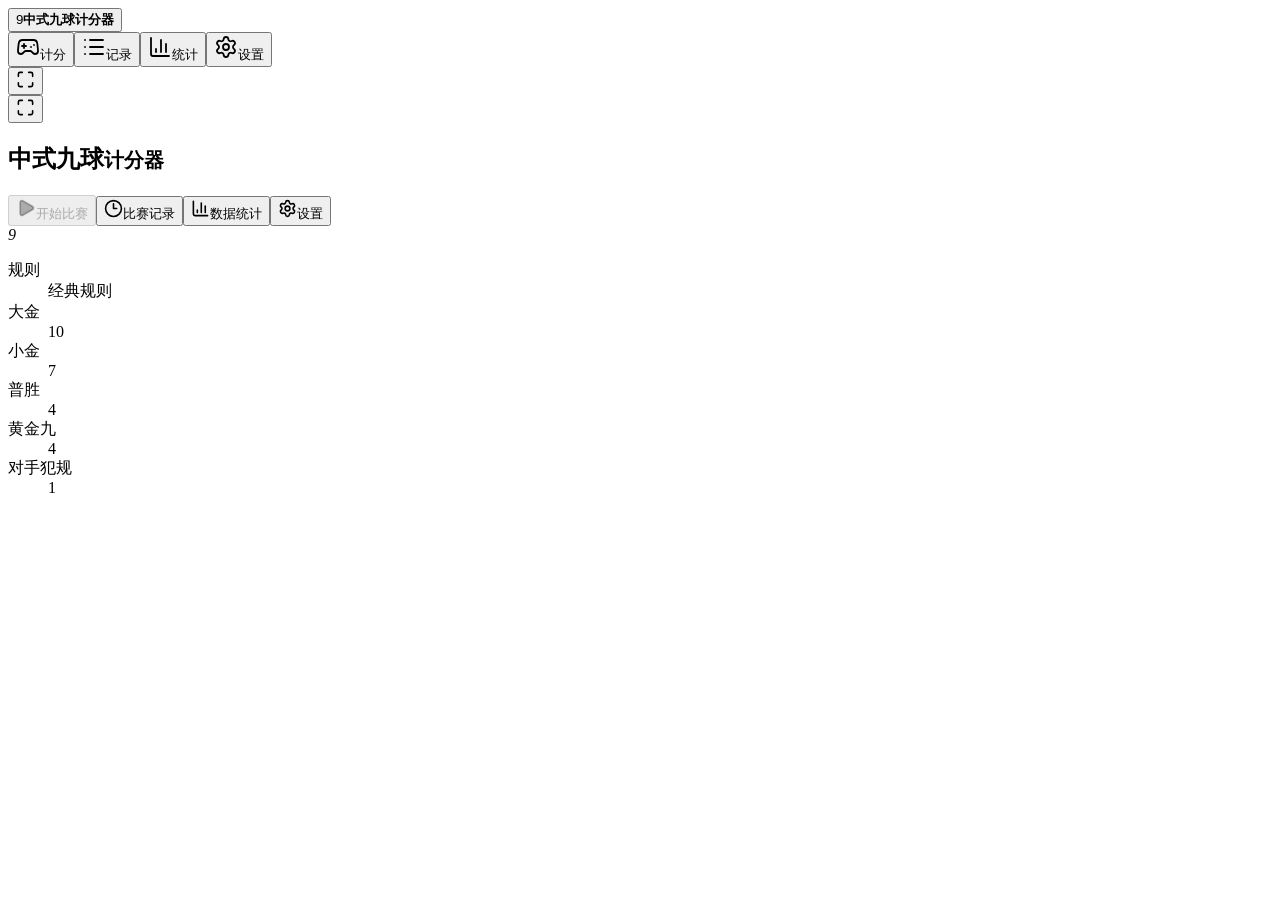
==== commit 7987d3ea: "Deploy foul-on-own-side, gold buttons, no foul switch Built from nine-ball-scoreboard-source@cdb5c87" ====
--- a/index.html
+++ b/index.html
@@ -1 +1 @@
-<!DOCTYPE html><html lang="zh-CN" class="hrwWaq_variable" style="--art-pool-hall:url(&quot;/nine-ball-scoreboard/pool-hall.webp&quot;)"><head><meta charSet="utf-8"/><meta name="viewport" content="width=device-width, initial-scale=1, viewport-fit=cover"/><link rel="preload" href="/nine-ball-scoreboard/_next/static/media/barlow_condensed_latin_600_normal-s.p.289y3avl9x-vx.woff2" as="font" crossorigin="" type="font/woff2"/><link rel="preload" href="/nine-ball-scoreboard/_next/static/media/barlow_condensed_latin_700_normal-s.p.21s4tc4km7afu.woff2" as="font" crossorigin="" type="font/woff2"/><link rel="preload" href="/nine-ball-scoreboard/_next/static/media/barlow_condensed_latin_800_italic-s.p.0uepkfnorwdvm.woff2" as="font" crossorigin="" type="font/woff2"/><link rel="preload" href="/nine-ball-scoreboard/_next/static/media/barlow_condensed_latin_800_normal-s.p.3lg-gfem2skt4.woff2" as="font" crossorigin="" type="font/woff2"/><link rel="stylesheet" href="/nine-ball-scoreboard/_next/static/chunks/0r02oiid20th3.css" data-precedence="next"/><link rel="stylesheet" href="/nine-ball-scoreboard/_next/static/chunks/0mp8b75y3f7q4.css" data-precedence="next"/><link rel="preload" as="script" fetchPriority="low" href="/nine-ball-scoreboard/_next/static/chunks/0wfurka9errm3.js"/><script src="/nine-ball-scoreboard/_next/static/chunks/2a7kw9o5dmhad.js" async=""></script><script src="/nine-ball-scoreboard/_next/static/chunks/39_j1bdzreq0m.js" async=""></script><script src="/nine-ball-scoreboard/_next/static/chunks/turbopack-3ostxj0dvpw2u.js" async=""></script><script src="/nine-ball-scoreboard/_next/static/chunks/3qfy96eoyh-ek.js" async=""></script><script src="/nine-ball-scoreboard/_next/static/chunks/13zpvh9k4tohw.js" async=""></script><script src="/nine-ball-scoreboard/_next/static/chunks/0hdgxkps3plv7.js" async=""></script><script src="/nine-ball-scoreboard/_next/static/chunks/404ghldguxql5.js" async=""></script><meta name="theme-color" content="#06090d"/><title>中式九球计分器 · 9 BALL ARENA</title><meta name="description" content="为球桌旁的双人对局而设计。快速计分、实时统计、随时续赛。"/><meta name="application-name" content="九球计分"/><link rel="manifest" href="/nine-ball-scoreboard/manifest.webmanifest"/><meta name="mobile-web-app-capable" content="yes"/><meta name="apple-mobile-web-app-title" content="九球计分"/><meta name="apple-mobile-web-app-status-bar-style" content="black-translucent"/><link rel="icon" href="/nine-ball-scoreboard/ball.svg"/><link rel="apple-touch-icon" href="/nine-ball-scoreboard/icons/192.png"/><meta name="next-size-adjust" content=""/><script src="/nine-ball-scoreboard/_next/static/chunks/0cz1d0mv5g_q7.js" noModule=""></script></head><body><div hidden=""><!--$--><!--/$--></div><div class="arena screen-home theme-arena"><div class="site-frame"><header class="topbar"><div class="topbar-inner"><button type="button" data-ui-control="brand" class="brand" aria-label="中式九球计分器首页"><span class="ball" aria-hidden="true"><span>9</span></span><strong>中式九球计分器</strong></button><nav class="nav" aria-label="主导航"><button type="button" data-ui-control="nav" class="nav-button"><svg xmlns="http://www.w3.org/2000/svg" width="24" height="24" viewBox="0 0 24 24" fill="none" stroke="currentColor" stroke-width="1.8" stroke-linecap="round" stroke-linejoin="round" class="lucide lucide-gamepad2 lucide-gamepad-2" aria-hidden="true"><line x1="6" x2="10" y1="11" y2="11"></line><line x1="8" x2="8" y1="9" y2="13"></line><line x1="15" x2="15.01" y1="12" y2="12"></line><line x1="18" x2="18.01" y1="10" y2="10"></line><path d="M17.32 5H6.68a4 4 0 0 0-3.978 3.59c-.006.052-.01.101-.017.152C2.604 9.416 2 14.456 2 16a3 3 0 0 0 3 3c1 0 1.5-.5 2-1l1.414-1.414A2 2 0 0 1 9.828 16h4.344a2 2 0 0 1 1.414.586L17 18c.5.5 1 1 2 1a3 3 0 0 0 3-3c0-1.545-.604-6.584-.685-7.258-.007-.05-.011-.1-.017-.151A4 4 0 0 0 17.32 5z"></path></svg><span>计分</span></button><button type="button" data-ui-control="nav" class="nav-button"><svg xmlns="http://www.w3.org/2000/svg" width="24" height="24" viewBox="0 0 24 24" fill="none" stroke="currentColor" stroke-width="1.8" stroke-linecap="round" stroke-linejoin="round" class="lucide lucide-list" aria-hidden="true"><path d="M3 5h.01"></path><path d="M3 12h.01"></path><path d="M3 19h.01"></path><path d="M8 5h13"></path><path d="M8 12h13"></path><path d="M8 19h13"></path></svg><span>记录</span></button><button type="button" data-ui-control="nav" class="nav-button"><svg xmlns="http://www.w3.org/2000/svg" width="24" height="24" viewBox="0 0 24 24" fill="none" stroke="currentColor" stroke-width="1.8" stroke-linecap="round" stroke-linejoin="round" class="lucide lucide-chart-column" aria-hidden="true"><path d="M3 3v16a2 2 0 0 0 2 2h16"></path><path d="M18 17V9"></path><path d="M13 17V5"></path><path d="M8 17v-3"></path></svg><span>统计</span></button><button type="button" data-ui-control="nav" class="nav-button"><svg xmlns="http://www.w3.org/2000/svg" width="24" height="24" viewBox="0 0 24 24" fill="none" stroke="currentColor" stroke-width="1.8" stroke-linecap="round" stroke-linejoin="round" class="lucide lucide-settings" aria-hidden="true"><path d="M9.671 4.136a2.34 2.34 0 0 1 4.659 0 2.34 2.34 0 0 0 3.319 1.915 2.34 2.34 0 0 1 2.33 4.033 2.34 2.34 0 0 0 0 3.831 2.34 2.34 0 0 1-2.33 4.033 2.34 2.34 0 0 0-3.319 1.915 2.34 2.34 0 0 1-4.659 0 2.34 2.34 0 0 0-3.32-1.915 2.34 2.34 0 0 1-2.33-4.033 2.34 2.34 0 0 0 0-3.831A2.34 2.34 0 0 1 6.35 6.051a2.34 2.34 0 0 0 3.319-1.915"></path><circle cx="12" cy="12" r="3"></circle></svg><span>设置</span></button></nav><div class="header-actions"><button type="button" data-ui-control="icon" class="icon-button" aria-label="全屏" title="全屏"><svg xmlns="http://www.w3.org/2000/svg" width="19" height="19" viewBox="0 0 24 24" fill="none" stroke="currentColor" stroke-width="2" stroke-linecap="round" stroke-linejoin="round" class="lucide lucide-maximize" aria-hidden="true"><path d="M8 3H5a2 2 0 0 0-2 2v3"></path><path d="M21 8V5a2 2 0 0 0-2-2h-3"></path><path d="M3 16v3a2 2 0 0 0 2 2h3"></path><path d="M16 21h3a2 2 0 0 0 2-2v-3"></path></svg></button></div></div></header><main class="shell page-home"><button type="button" data-ui-control="icon" class="icon-button home-fullscreen" aria-label="全屏" title="全屏"><svg xmlns="http://www.w3.org/2000/svg" width="19" height="19" viewBox="0 0 24 24" fill="none" stroke="currentColor" stroke-width="2" stroke-linecap="round" stroke-linejoin="round" class="lucide lucide-maximize" aria-hidden="true"><path d="M8 3H5a2 2 0 0 0-2 2v3"></path><path d="M21 8V5a2 2 0 0 0-2-2h-3"></path><path d="M3 16v3a2 2 0 0 0 2 2h3"></path><path d="M16 21h3a2 2 0 0 0 2-2v-3"></path></svg></button><section class="home"><div class="home-photo" aria-hidden="true"></div><div class="home-stage"><div class="home-copy"><h1 class="home-title"><span>中式九球</span><small>计分器</small></h1><div class="home-menu"><button type="button" data-ui-control="primary" class="button primary start-button" disabled=""><svg xmlns="http://www.w3.org/2000/svg" width="20" height="20" viewBox="0 0 24 24" fill="currentColor" stroke="currentColor" stroke-width="2" stroke-linecap="round" stroke-linejoin="round" class="lucide lucide-play" aria-hidden="true"><path d="M5 5a2 2 0 0 1 3.008-1.728l11.997 6.998a2 2 0 0 1 .003 3.458l-12 7A2 2 0 0 1 5 19z"></path></svg>开始比赛</button><button type="button" data-ui-control="tile" class="home-link"><svg xmlns="http://www.w3.org/2000/svg" width="19" height="19" viewBox="0 0 24 24" fill="none" stroke="currentColor" stroke-width="2" stroke-linecap="round" stroke-linejoin="round" class="lucide lucide-clock3 lucide-clock-3" aria-hidden="true"><path d="M12 6v6h4"></path><circle cx="12" cy="12" r="10"></circle></svg><span>比赛记录</span></button><button type="button" data-ui-control="tile" class="home-link"><svg xmlns="http://www.w3.org/2000/svg" width="19" height="19" viewBox="0 0 24 24" fill="none" stroke="currentColor" stroke-width="2" stroke-linecap="round" stroke-linejoin="round" class="lucide lucide-chart-column" aria-hidden="true"><path d="M3 3v16a2 2 0 0 0 2 2h16"></path><path d="M18 17V9"></path><path d="M13 17V5"></path><path d="M8 17v-3"></path></svg><span>数据统计</span></button><button type="button" data-ui-control="tile" class="home-link"><svg xmlns="http://www.w3.org/2000/svg" width="19" height="19" viewBox="0 0 24 24" fill="none" stroke="currentColor" stroke-width="2" stroke-linecap="round" stroke-linejoin="round" class="lucide lucide-settings" aria-hidden="true"><path d="M9.671 4.136a2.34 2.34 0 0 1 4.659 0 2.34 2.34 0 0 0 3.319 1.915 2.34 2.34 0 0 1 2.33 4.033 2.34 2.34 0 0 0 0 3.831 2.34 2.34 0 0 1-2.33 4.033 2.34 2.34 0 0 0-3.319 1.915 2.34 2.34 0 0 1-4.659 0 2.34 2.34 0 0 0-3.32-1.915 2.34 2.34 0 0 1-2.33-4.033 2.34 2.34 0 0 0 0-3.831A2.34 2.34 0 0 1 6.35 6.051a2.34 2.34 0 0 0 3.319-1.915"></path><circle cx="12" cy="12" r="3"></circle></svg><span>设置</span></button></div></div><div class="home-ball" aria-hidden="true"><span class="nine-ball"><i>9</i></span></div></div><dl class="home-rules" aria-label="当前计分规则"><div class="rule-name"><dt>规则</dt><dd>经典规则</dd></div><div><dt>大金</dt><dd>10</dd></div><div><dt>小金</dt><dd>7</dd></div><div><dt>普胜</dt><dd>4</dd></div><div><dt>黄金九</dt><dd>4</dd></div><div><dt>犯规罚分</dt><dd>1</dd></div></dl></section></main></div><div class="feedback-live" role="status" aria-live="polite"></div><div class="toast-position" aria-hidden="true"></div></div><!--$--><!--/$--><script id="_R_">(globalThis["TURBOPACK"] || (globalThis["TURBOPACK"] = [])).push({"otherChunks":["static/chunks/0wfurka9errm3.js","static/chunks/2a7kw9o5dmhad.js","static/chunks/39_j1bdzreq0m.js"],"runtimeModuleIds":[94553]});</script><script src="/nine-ball-scoreboard/_next/static/chunks/0wfurka9errm3.js" async=""></script><script>(self.__next_f=self.__next_f||[]).push([0])</script><script>self.__next_f.push([1,"1:\"$Sreact.fragment\"\n2:\"/nine-ball-scoreboard/_next/static/chunks/3qfy96eoyh-ek.js\"\n3:I[39756,[\"$2\"],\"default\"]\n4:I[37457,[\"$2\"],\"default\"]\n6:\"/nine-ball-scoreboard/_next/static/chunks/13zpvh9k4tohw.js\"\n7:\"/nine-ball-scoreboard/_next/static/chunks/0hdgxkps3plv7.js\"\n8:\"/nine-ball-scoreboard/_next/static/chunks/404ghldguxql5.js\"\n9:I[33030,[\"$2\",\"$6\",\"$7\",\"$8\"],\"default\"]\na:I[97367,[\"$2\"],\"OutletBoundary\"]\nb:\"$Sreact.suspense\"\nd:\"ViewportBoundary\"\ne:I[97367,[\"$2\"],\"$d\"]\n10:\"MetadataBoundary\"\n11:I[97367,[\"$2\"],\"$10\"]\n13:I[68027,[\"$2\"],\"default\",1]\n:HL[\"/nine-ball-scoreboard/_next/static/chunks/0r02oiid20th3.css\",\"style\"]\n:HL[\"/nine-ball-scoreboard/_next/static/chunks/0mp8b75y3f7q4.css\",\"style\"]\n:HL[\"/nine-ball-scoreboard/_next/static/media/barlow_condensed_latin_600_normal-s.p.289y3avl9x-vx.woff2\",\"font\",{\"crossOrigin\":\"\",\"type\":\"font/woff2\"}]\n:HL[\"/nine-ball-scoreboard/_next/static/media/barlow_condensed_latin_700_normal-s.p.21s4tc4km7afu.woff2\",\"font\",{\"crossOrigin\":\"\",\"type\":\"font/woff2\"}]\n:HL[\"/nine-ball-scoreboard/_next/static/media/barlow_condensed_latin_800_italic-s.p.0uepkfnorwdvm.woff2\",\"font\",{\"crossOrigin\":\"\",\"type\":\"font/woff2\"}]\n:HL[\"/nine-ball-scoreboard/_next/static/media/barlow_condensed_latin_800_normal-s.p.3lg-gfem2skt4.woff2\",\"font\",{\"crossOrigin\":\"\",\"type\":\"font/woff2\"}]\n5:[[\"children\",{\"s\":\"__PAGE__\",\"h\":512,\"d\":{\"r\":[\"$\",\"$1\",\"c\",{\"children\":[[\"$\",\"$L9\",null,{}],[[\"$\",\"script\",\"script-0\",{\"src\":\"/nine-ball-scoreboard/_next/static/chunks/13zpvh9k4tohw.js\",\"async\":true,\"nonce\":\"$undefined\"}],[\"$\",\"script\",\"script-1\",{\"src\":\"/nine-ball-scoreboard/_next/static/chunks/0hdgxkps3plv7.js\",\"async\":true,\"nonce\":\"$undefined\"}],[\"$\",\"script\",\"script-2\",{\"src\":\"/nine-ball-scoreboard/_next/static/chunks/404ghldguxql5.js\",\"async\":true,\"nonce\":\"$undefined\"}]],[\"$\",\"$La\",null,{\"children\":[\"$\",\"$b\",null,{\"name\":\"Next.MetadataOutlet\",\"children\":\"$@c\"}]}]]}],\"p\":false,\"v\":null}}]]\n0:{\"P\":null,\"c\":[\"\",\"\"],\"q\":\"\",\"i\":false,\"t\":{\"t\":{\"s\":\"\",\"h\":528,\"d\":{\"r\":[\"$\",\"$1\",\"c\",{\"children\":[[[\"$\",\"link\",\"0\",{\"rel\":\"stylesheet\",\"href\":\"/nine-ball-scoreboard/_next/static/chunks/0r02oiid20th3.css\",\"precedence\":\"next\",\"crossOrigin\":\"$undefined\",\"nonce\":\"$undefined\"}],[\"$\",\"link\",\"1\",{\"rel\":\"stylesheet\",\"href\":\"/nine-ball-scoreboard/_next/static/chunks/0mp8b75y3f7q4.css\",\"precedence\":\"next\",\"crossOrigin\":\"$undefined\",\"nonce\":\"$undefined\"}],[\"$\",\"script\",\"script-0\",{\"src\":\"/nine-ball-scoreboard/_next/static/chunks/3qfy96eoyh-ek.js\",\"async\":true,\"nonce\":\"$undefined\"}]],[\"$\",\"html\",null,{\"lang\":\"zh-CN\",\"className\":\"hrwWaq_variable\",\"style\":{\"--art-pool-hall\":\"url(\\\"/nine-ball-scoreboard/pool-hall.webp\\\")\"},\"children\":[\"$\",\"body\",null,{\"children\":[\"$\",\"$L3\",null,{\"parallelRouterKey\":\"children\",\"error\":\"$undefined\",\"errorStyles\":\"$undefined\",\"errorScripts\":\"$undefined\",\"template\":[\"$\",\"$L4\",null,{}],\"templateStyles\":\"$undefined\",\"templateScripts\":\"$undefined\",\"notFound\":[[[\"$\",\"title\",null,{\"children\":\"404: This page could not be found.\"}],[\"$\",\"div\",null,{\"style\":{\"fontFamily\":\"system-ui,\\\"Segoe UI\\\",Roboto,Helvetica,Arial,sans-serif,\\\"Apple Color Emoji\\\",\\\"Segoe UI Emoji\\\"\",\"height\":\"100vh\",\"textAlign\":\"center\",\"display\":\"flex\",\"flexDirection\":\"column\",\"alignItems\":\"center\",\"justifyContent\":\"center\"},\"children\":[\"$\",\"div\",null,{\"children\":[[\"$\",\"style\",null,{\"dangerouslySetInnerHTML\":{\"__html\":\"body{color:#000;background:#fff;margin:0}.next-error-h1{border-right:1px solid rgba(0,0,0,.3)}@media (prefers-color-scheme:dark){body{color:#fff;background:#000}.next-error-h1{border-right:1px solid rgba(255,255,255,.3)}}\"}}],[\"$\",\"h1\",null,{\"className\":\"next-error-h1\",\"style\":{\"display\":\"inline-block\",\"margin\":\"0 20px 0 0\",\"padding\":\"0 23px 0 0\",\"fontSize\":24,\"fontWeight\":500,\"verticalAlign\":\"top\",\"lineHeight\":\"49px\"},\"children\":404}],[\"$\",\"div\",null,{\"style\":{\"display\":\"inline-block\"},\"children\":[\"$\",\"h2\",null,{\"style\":{\"fontSize\":14,\"fontWeight\":400,\"lineHeight\":\"49px\",\"margin\":0},\"children\":\"This page could not be found.\"}]}]]}]}]],[]],\"forbidden\":\"$undefined\",\"unauthorized\":\"$undefined\"}]}]}]]}],\"p\":false,\"v\":null},\"c\":\"$Q5\"},\"h\":{\"r\":[\"$\",\"$1\",\"h\",{\"children\":[null,[\"$\",\"$Le\",null,{\"children\":\"$Lf\"}],[\"$\",\"$L11\",null,{\"children\":[[\"$\",\"div\",null,{\"hidden\":true,\"children\":[\"$\",\"$b\",null,{\"name\":\"Next.Metadata\",\"children\":\"$L12\"}]}],null]}],[\"$\",\"meta\",null,{\"name\":\"next-size-adjust\",\"content\":\"\"}]]}],\"p\":false,\"v\":null}},\"m\":\"$undefined\",\"G\":[\"$13\",[[\"$\",\"link\",\"0\",{\"rel\":\"stylesheet\",\"href\":\"/nine-ball-scoreboard/_next/static/chunks/0r02oiid20th3.css\",\"precedence\":\"next\",\"crossOrigin\":\"$undefined\",\"nonce\":\"$undefined\"}],[\"$\",\"link\",\"1\",{\"rel\":\"stylesheet\",\"href\":\"/nine-ball-scoreboard/_next/static/chunks/0mp8b75y3f7q4.css\",\"precedence\":\"next\",\"crossOrigin\":\"$undefined\",\"nonce\":\"$undefined\"}]]],\"S\":true,\"r\":\"$undefined\",\"s\":\"$undefined\",\"a\":\"$undefined\",\"l\":\"$undefined\",\"p\":\"$undefined\",\"d\":\"$undefined\",\"b\":\"uyyw2v4bfseRDTqGUnfII\"}\nf:[[\"$\",\"meta\",\"0\",{\"charSet\":\"utf-8\"}],[\"$\",\"meta\",\"1\",{\"name\":\"viewport\",\"content\":\"width=device-width, initial-scale=1, viewport-fit=cover\"}],[\"$\",\"meta\",\"2\",{\"name\":\"theme-color\",\"content\":\"#06090d\"}]]\n14:I[27201,[\"$2\"],\"IconMark\"]\nc:null\n12:[[\"$\",\"title\",\"0\",{\"children\":\"中式九球计分器 · 9 BALL ARENA\"}],[\"$\",\"meta\",\"1\",{\"name\":\"description\",\"content\":\"为球桌旁的双人对局而设计。快速计分、实时统计、随时续赛。\"}],[\"$\",\"meta\",\"2\",{\"name\":\"application-name\",\"content\":\"九球计分\"}],[\"$\",\"link\",\"3\",{\"rel\":\"manifest\",\"href\":\"/nine-ball-scoreboard/manifest.webmanifest\",\"crossOrigin\":\"$undefined\"}],[\"$\",\"meta\",\"4\",{\"name\":\"mobile-web-app-capable\",\"content\":\"yes\"}],[\"$\",\"meta\",\"5\",{\"name\":\"apple-mobile-web-app-title\",\"content\":\"九球计分\"}],[\"$\",\"meta\",\"6\",{\"name\":\"apple-mobile-web-app-status-bar-style\",\"content\":\"black-translucent\"}],[\"$\",\"link\",\"7\",{\"rel\":\"icon\",\"href\":\"/nine-ball-scoreboard/ball.svg\"}],[\"$\",\"link\",\"8\",{\"rel\":\"apple-touch-icon\",\"href\":\"/nine-ball-scoreboard/icons/192.png\"}],[\"$\",\"$L14\",\"9\",{}]]\n"])</script></body></html>+<!DOCTYPE html><html lang="zh-CN" class="hrwWaq_variable" style="--art-pool-hall:url(&quot;/nine-ball-scoreboard/pool-hall.webp&quot;)"><head><meta charSet="utf-8"/><meta name="viewport" content="width=device-width, initial-scale=1, viewport-fit=cover"/><link rel="preload" href="/nine-ball-scoreboard/_next/static/media/barlow_condensed_latin_600_normal-s.p.289y3avl9x-vx.woff2" as="font" crossorigin="" type="font/woff2"/><link rel="preload" href="/nine-ball-scoreboard/_next/static/media/barlow_condensed_latin_700_normal-s.p.21s4tc4km7afu.woff2" as="font" crossorigin="" type="font/woff2"/><link rel="preload" href="/nine-ball-scoreboard/_next/static/media/barlow_condensed_latin_800_italic-s.p.0uepkfnorwdvm.woff2" as="font" crossorigin="" type="font/woff2"/><link rel="preload" href="/nine-ball-scoreboard/_next/static/media/barlow_condensed_latin_800_normal-s.p.3lg-gfem2skt4.woff2" as="font" crossorigin="" type="font/woff2"/><link rel="stylesheet" href="/nine-ball-scoreboard/_next/static/chunks/2_f0mqigo2bfe.css" data-precedence="next"/><link rel="stylesheet" href="/nine-ball-scoreboard/_next/static/chunks/0mp8b75y3f7q4.css" data-precedence="next"/><link rel="preload" as="script" fetchPriority="low" href="/nine-ball-scoreboard/_next/static/chunks/0wfurka9errm3.js"/><script src="/nine-ball-scoreboard/_next/static/chunks/2a7kw9o5dmhad.js" async=""></script><script src="/nine-ball-scoreboard/_next/static/chunks/39_j1bdzreq0m.js" async=""></script><script src="/nine-ball-scoreboard/_next/static/chunks/turbopack-3ostxj0dvpw2u.js" async=""></script><script src="/nine-ball-scoreboard/_next/static/chunks/3qfy96eoyh-ek.js" async=""></script><script src="/nine-ball-scoreboard/_next/static/chunks/13zpvh9k4tohw.js" async=""></script><script src="/nine-ball-scoreboard/_next/static/chunks/3nw90oo_u7t_7.js" async=""></script><script src="/nine-ball-scoreboard/_next/static/chunks/0cq61re7p3ha4.js" async=""></script><meta name="theme-color" content="#06090d"/><title>中式九球计分器 · 9 BALL ARENA</title><meta name="description" content="为球桌旁的双人对局而设计。快速计分、实时统计、随时续赛。"/><meta name="application-name" content="九球计分"/><link rel="manifest" href="/nine-ball-scoreboard/manifest.webmanifest"/><meta name="mobile-web-app-capable" content="yes"/><meta name="apple-mobile-web-app-title" content="九球计分"/><meta name="apple-mobile-web-app-status-bar-style" content="black-translucent"/><link rel="icon" href="/nine-ball-scoreboard/ball.svg"/><link rel="apple-touch-icon" href="/nine-ball-scoreboard/icons/192.png"/><meta name="next-size-adjust" content=""/><script src="/nine-ball-scoreboard/_next/static/chunks/0cz1d0mv5g_q7.js" noModule=""></script></head><body><div hidden=""><!--$--><!--/$--></div><div class="arena screen-home theme-arena"><div class="site-frame"><header class="topbar"><div class="topbar-inner"><button type="button" data-ui-control="brand" class="brand" aria-label="中式九球计分器首页"><span class="ball" aria-hidden="true"><span>9</span></span><strong>中式九球计分器</strong></button><nav class="nav" aria-label="主导航"><button type="button" data-ui-control="nav" class="nav-button"><svg xmlns="http://www.w3.org/2000/svg" width="24" height="24" viewBox="0 0 24 24" fill="none" stroke="currentColor" stroke-width="1.8" stroke-linecap="round" stroke-linejoin="round" class="lucide lucide-gamepad2 lucide-gamepad-2" aria-hidden="true"><line x1="6" x2="10" y1="11" y2="11"></line><line x1="8" x2="8" y1="9" y2="13"></line><line x1="15" x2="15.01" y1="12" y2="12"></line><line x1="18" x2="18.01" y1="10" y2="10"></line><path d="M17.32 5H6.68a4 4 0 0 0-3.978 3.59c-.006.052-.01.101-.017.152C2.604 9.416 2 14.456 2 16a3 3 0 0 0 3 3c1 0 1.5-.5 2-1l1.414-1.414A2 2 0 0 1 9.828 16h4.344a2 2 0 0 1 1.414.586L17 18c.5.5 1 1 2 1a3 3 0 0 0 3-3c0-1.545-.604-6.584-.685-7.258-.007-.05-.011-.1-.017-.151A4 4 0 0 0 17.32 5z"></path></svg><span>计分</span></button><button type="button" data-ui-control="nav" class="nav-button"><svg xmlns="http://www.w3.org/2000/svg" width="24" height="24" viewBox="0 0 24 24" fill="none" stroke="currentColor" stroke-width="1.8" stroke-linecap="round" stroke-linejoin="round" class="lucide lucide-list" aria-hidden="true"><path d="M3 5h.01"></path><path d="M3 12h.01"></path><path d="M3 19h.01"></path><path d="M8 5h13"></path><path d="M8 12h13"></path><path d="M8 19h13"></path></svg><span>记录</span></button><button type="button" data-ui-control="nav" class="nav-button"><svg xmlns="http://www.w3.org/2000/svg" width="24" height="24" viewBox="0 0 24 24" fill="none" stroke="currentColor" stroke-width="1.8" stroke-linecap="round" stroke-linejoin="round" class="lucide lucide-chart-column" aria-hidden="true"><path d="M3 3v16a2 2 0 0 0 2 2h16"></path><path d="M18 17V9"></path><path d="M13 17V5"></path><path d="M8 17v-3"></path></svg><span>统计</span></button><button type="button" data-ui-control="nav" class="nav-button"><svg xmlns="http://www.w3.org/2000/svg" width="24" height="24" viewBox="0 0 24 24" fill="none" stroke="currentColor" stroke-width="1.8" stroke-linecap="round" stroke-linejoin="round" class="lucide lucide-settings" aria-hidden="true"><path d="M9.671 4.136a2.34 2.34 0 0 1 4.659 0 2.34 2.34 0 0 0 3.319 1.915 2.34 2.34 0 0 1 2.33 4.033 2.34 2.34 0 0 0 0 3.831 2.34 2.34 0 0 1-2.33 4.033 2.34 2.34 0 0 0-3.319 1.915 2.34 2.34 0 0 1-4.659 0 2.34 2.34 0 0 0-3.32-1.915 2.34 2.34 0 0 1-2.33-4.033 2.34 2.34 0 0 0 0-3.831A2.34 2.34 0 0 1 6.35 6.051a2.34 2.34 0 0 0 3.319-1.915"></path><circle cx="12" cy="12" r="3"></circle></svg><span>设置</span></button></nav><div class="header-actions"><button type="button" data-ui-control="icon" class="icon-button" aria-label="全屏" title="全屏"><svg xmlns="http://www.w3.org/2000/svg" width="19" height="19" viewBox="0 0 24 24" fill="none" stroke="currentColor" stroke-width="2" stroke-linecap="round" stroke-linejoin="round" class="lucide lucide-maximize" aria-hidden="true"><path d="M8 3H5a2 2 0 0 0-2 2v3"></path><path d="M21 8V5a2 2 0 0 0-2-2h-3"></path><path d="M3 16v3a2 2 0 0 0 2 2h3"></path><path d="M16 21h3a2 2 0 0 0 2-2v-3"></path></svg></button></div></div></header><main class="shell page-home"><button type="button" data-ui-control="icon" class="icon-button home-fullscreen" aria-label="全屏" title="全屏"><svg xmlns="http://www.w3.org/2000/svg" width="19" height="19" viewBox="0 0 24 24" fill="none" stroke="currentColor" stroke-width="2" stroke-linecap="round" stroke-linejoin="round" class="lucide lucide-maximize" aria-hidden="true"><path d="M8 3H5a2 2 0 0 0-2 2v3"></path><path d="M21 8V5a2 2 0 0 0-2-2h-3"></path><path d="M3 16v3a2 2 0 0 0 2 2h3"></path><path d="M16 21h3a2 2 0 0 0 2-2v-3"></path></svg></button><section class="home"><div class="home-photo" aria-hidden="true"></div><div class="home-stage"><div class="home-copy"><h1 class="home-title"><span>中式九球</span><small>计分器</small></h1><div class="home-menu"><button type="button" data-ui-control="primary" class="button primary start-button" disabled=""><svg xmlns="http://www.w3.org/2000/svg" width="20" height="20" viewBox="0 0 24 24" fill="currentColor" stroke="currentColor" stroke-width="2" stroke-linecap="round" stroke-linejoin="round" class="lucide lucide-play" aria-hidden="true"><path d="M5 5a2 2 0 0 1 3.008-1.728l11.997 6.998a2 2 0 0 1 .003 3.458l-12 7A2 2 0 0 1 5 19z"></path></svg>开始比赛</button><button type="button" data-ui-control="tile" class="home-link"><svg xmlns="http://www.w3.org/2000/svg" width="19" height="19" viewBox="0 0 24 24" fill="none" stroke="currentColor" stroke-width="2" stroke-linecap="round" stroke-linejoin="round" class="lucide lucide-clock3 lucide-clock-3" aria-hidden="true"><path d="M12 6v6h4"></path><circle cx="12" cy="12" r="10"></circle></svg><span>比赛记录</span></button><button type="button" data-ui-control="tile" class="home-link"><svg xmlns="http://www.w3.org/2000/svg" width="19" height="19" viewBox="0 0 24 24" fill="none" stroke="currentColor" stroke-width="2" stroke-linecap="round" stroke-linejoin="round" class="lucide lucide-chart-column" aria-hidden="true"><path d="M3 3v16a2 2 0 0 0 2 2h16"></path><path d="M18 17V9"></path><path d="M13 17V5"></path><path d="M8 17v-3"></path></svg><span>数据统计</span></button><button type="button" data-ui-control="tile" class="home-link"><svg xmlns="http://www.w3.org/2000/svg" width="19" height="19" viewBox="0 0 24 24" fill="none" stroke="currentColor" stroke-width="2" stroke-linecap="round" stroke-linejoin="round" class="lucide lucide-settings" aria-hidden="true"><path d="M9.671 4.136a2.34 2.34 0 0 1 4.659 0 2.34 2.34 0 0 0 3.319 1.915 2.34 2.34 0 0 1 2.33 4.033 2.34 2.34 0 0 0 0 3.831 2.34 2.34 0 0 1-2.33 4.033 2.34 2.34 0 0 0-3.319 1.915 2.34 2.34 0 0 1-4.659 0 2.34 2.34 0 0 0-3.32-1.915 2.34 2.34 0 0 1-2.33-4.033 2.34 2.34 0 0 0 0-3.831A2.34 2.34 0 0 1 6.35 6.051a2.34 2.34 0 0 0 3.319-1.915"></path><circle cx="12" cy="12" r="3"></circle></svg><span>设置</span></button></div></div><div class="home-ball" aria-hidden="true"><span class="nine-ball"><i>9</i></span></div></div><dl class="home-rules" aria-label="当前计分规则"><div class="rule-name"><dt>规则</dt><dd>经典规则</dd></div><div><dt>大金</dt><dd>10</dd></div><div><dt>小金</dt><dd>7</dd></div><div><dt>普胜</dt><dd>4</dd></div><div><dt>黄金九</dt><dd>4</dd></div><div><dt>对手犯规</dt><dd>1</dd></div></dl></section></main></div><div class="feedback-live" role="status" aria-live="polite"></div><div class="toast-position" aria-hidden="true"></div></div><!--$--><!--/$--><script id="_R_">(globalThis["TURBOPACK"] || (globalThis["TURBOPACK"] = [])).push({"otherChunks":["static/chunks/0wfurka9errm3.js","static/chunks/2a7kw9o5dmhad.js","static/chunks/39_j1bdzreq0m.js"],"runtimeModuleIds":[94553]});</script><script src="/nine-ball-scoreboard/_next/static/chunks/0wfurka9errm3.js" async=""></script><script>(self.__next_f=self.__next_f||[]).push([0])</script><script>self.__next_f.push([1,"1:\"$Sreact.fragment\"\n2:\"/nine-ball-scoreboard/_next/static/chunks/3qfy96eoyh-ek.js\"\n3:I[39756,[\"$2\"],\"default\"]\n4:I[37457,[\"$2\"],\"default\"]\n6:\"/nine-ball-scoreboard/_next/static/chunks/13zpvh9k4tohw.js\"\n7:\"/nine-ball-scoreboard/_next/static/chunks/3nw90oo_u7t_7.js\"\n8:\"/nine-ball-scoreboard/_next/static/chunks/0cq61re7p3ha4.js\"\n9:I[33030,[\"$2\",\"$6\",\"$7\",\"$8\"],\"default\"]\na:I[97367,[\"$2\"],\"OutletBoundary\"]\nb:\"$Sreact.suspense\"\nd:\"ViewportBoundary\"\ne:I[97367,[\"$2\"],\"$d\"]\n10:\"MetadataBoundary\"\n11:I[97367,[\"$2\"],\"$10\"]\n13:I[68027,[\"$2\"],\"default\",1]\n:HL[\"/nine-ball-scoreboard/_next/static/chunks/2_f0mqigo2bfe.css\",\"style\"]\n:HL[\"/nine-ball-scoreboard/_next/static/chunks/0mp8b75y3f7q4.css\",\"style\"]\n:HL[\"/nine-ball-scoreboard/_next/static/media/barlow_condensed_latin_600_normal-s.p.289y3avl9x-vx.woff2\",\"font\",{\"crossOrigin\":\"\",\"type\":\"font/woff2\"}]\n:HL[\"/nine-ball-scoreboard/_next/static/media/barlow_condensed_latin_700_normal-s.p.21s4tc4km7afu.woff2\",\"font\",{\"crossOrigin\":\"\",\"type\":\"font/woff2\"}]\n:HL[\"/nine-ball-scoreboard/_next/static/media/barlow_condensed_latin_800_italic-s.p.0uepkfnorwdvm.woff2\",\"font\",{\"crossOrigin\":\"\",\"type\":\"font/woff2\"}]\n:HL[\"/nine-ball-scoreboard/_next/static/media/barlow_condensed_latin_800_normal-s.p.3lg-gfem2skt4.woff2\",\"font\",{\"crossOrigin\":\"\",\"type\":\"font/woff2\"}]\n5:[[\"children\",{\"s\":\"__PAGE__\",\"h\":512,\"d\":{\"r\":[\"$\",\"$1\",\"c\",{\"children\":[[\"$\",\"$L9\",null,{}],[[\"$\",\"script\",\"script-0\",{\"src\":\"/nine-ball-scoreboard/_next/static/chunks/13zpvh9k4tohw.js\",\"async\":true,\"nonce\":\"$undefined\"}],[\"$\",\"script\",\"script-1\",{\"src\":\"/nine-ball-scoreboard/_next/static/chunks/3nw90oo_u7t_7.js\",\"async\":true,\"nonce\":\"$undefined\"}],[\"$\",\"script\",\"script-2\",{\"src\":\"/nine-ball-scoreboard/_next/static/chunks/0cq61re7p3ha4.js\",\"async\":true,\"nonce\":\"$undefined\"}]],[\"$\",\"$La\",null,{\"children\":[\"$\",\"$b\",null,{\"name\":\"Next.MetadataOutlet\",\"children\":\"$@c\"}]}]]}],\"p\":false,\"v\":null}}]]\n0:{\"P\":null,\"c\":[\"\",\"\"],\"q\":\"\",\"i\":false,\"t\":{\"t\":{\"s\":\"\",\"h\":528,\"d\":{\"r\":[\"$\",\"$1\",\"c\",{\"children\":[[[\"$\",\"link\",\"0\",{\"rel\":\"stylesheet\",\"href\":\"/nine-ball-scoreboard/_next/static/chunks/2_f0mqigo2bfe.css\",\"precedence\":\"next\",\"crossOrigin\":\"$undefined\",\"nonce\":\"$undefined\"}],[\"$\",\"link\",\"1\",{\"rel\":\"stylesheet\",\"href\":\"/nine-ball-scoreboard/_next/static/chunks/0mp8b75y3f7q4.css\",\"precedence\":\"next\",\"crossOrigin\":\"$undefined\",\"nonce\":\"$undefined\"}],[\"$\",\"script\",\"script-0\",{\"src\":\"/nine-ball-scoreboard/_next/static/chunks/3qfy96eoyh-ek.js\",\"async\":true,\"nonce\":\"$undefined\"}]],[\"$\",\"html\",null,{\"lang\":\"zh-CN\",\"className\":\"hrwWaq_variable\",\"style\":{\"--art-pool-hall\":\"url(\\\"/nine-ball-scoreboard/pool-hall.webp\\\")\"},\"children\":[\"$\",\"body\",null,{\"children\":[\"$\",\"$L3\",null,{\"parallelRouterKey\":\"children\",\"error\":\"$undefined\",\"errorStyles\":\"$undefined\",\"errorScripts\":\"$undefined\",\"template\":[\"$\",\"$L4\",null,{}],\"templateStyles\":\"$undefined\",\"templateScripts\":\"$undefined\",\"notFound\":[[[\"$\",\"title\",null,{\"children\":\"404: This page could not be found.\"}],[\"$\",\"div\",null,{\"style\":{\"fontFamily\":\"system-ui,\\\"Segoe UI\\\",Roboto,Helvetica,Arial,sans-serif,\\\"Apple Color Emoji\\\",\\\"Segoe UI Emoji\\\"\",\"height\":\"100vh\",\"textAlign\":\"center\",\"display\":\"flex\",\"flexDirection\":\"column\",\"alignItems\":\"center\",\"justifyContent\":\"center\"},\"children\":[\"$\",\"div\",null,{\"children\":[[\"$\",\"style\",null,{\"dangerouslySetInnerHTML\":{\"__html\":\"body{color:#000;background:#fff;margin:0}.next-error-h1{border-right:1px solid rgba(0,0,0,.3)}@media (prefers-color-scheme:dark){body{color:#fff;background:#000}.next-error-h1{border-right:1px solid rgba(255,255,255,.3)}}\"}}],[\"$\",\"h1\",null,{\"className\":\"next-error-h1\",\"style\":{\"display\":\"inline-block\",\"margin\":\"0 20px 0 0\",\"padding\":\"0 23px 0 0\",\"fontSize\":24,\"fontWeight\":500,\"verticalAlign\":\"top\",\"lineHeight\":\"49px\"},\"children\":404}],[\"$\",\"div\",null,{\"style\":{\"display\":\"inline-block\"},\"children\":[\"$\",\"h2\",null,{\"style\":{\"fontSize\":14,\"fontWeight\":400,\"lineHeight\":\"49px\",\"margin\":0},\"children\":\"This page could not be found.\"}]}]]}]}]],[]],\"forbidden\":\"$undefined\",\"unauthorized\":\"$undefined\"}]}]}]]}],\"p\":false,\"v\":null},\"c\":\"$Q5\"},\"h\":{\"r\":[\"$\",\"$1\",\"h\",{\"children\":[null,[\"$\",\"$Le\",null,{\"children\":\"$Lf\"}],[\"$\",\"$L11\",null,{\"children\":[[\"$\",\"div\",null,{\"hidden\":true,\"children\":[\"$\",\"$b\",null,{\"name\":\"Next.Metadata\",\"children\":\"$L12\"}]}],null]}],[\"$\",\"meta\",null,{\"name\":\"next-size-adjust\",\"content\":\"\"}]]}],\"p\":false,\"v\":null}},\"m\":\"$undefined\",\"G\":[\"$13\",[[\"$\",\"link\",\"0\",{\"rel\":\"stylesheet\",\"href\":\"/nine-ball-scoreboard/_next/static/chunks/2_f0mqigo2bfe.css\",\"precedence\":\"next\",\"crossOrigin\":\"$undefined\",\"nonce\":\"$undefined\"}],[\"$\",\"link\",\"1\",{\"rel\":\"stylesheet\",\"href\":\"/nine-ball-scoreboard/_next/static/chunks/0mp8b75y3f7q4.css\",\"precedence\":\"next\",\"crossOrigin\":\"$undefined\",\"nonce\":\"$undefined\"}]]],\"S\":true,\"r\":\"$undefined\",\"s\":\"$undefined\",\"a\":\"$undefined\",\"l\":\"$undefined\",\"p\":\"$undefined\",\"d\":\"$undefined\",\"b\":\"xApBfrEb9jSCifCzZ-NJ_\"}\nf:[[\"$\",\"meta\",\"0\",{\"charSet\":\"utf-8\"}],[\"$\",\"meta\",\"1\",{\"name\":\"viewport\",\"content\":\"width=device-width, initial-scale=1, viewport-fit=cover\"}],[\"$\",\"meta\",\"2\",{\"name\":\"theme-color\",\"content\":\"#06090d\"}]]\n14:I[27201,[\"$2\"],\"IconMark\"]\nc:null\n12:[[\"$\",\"title\",\"0\",{\"children\":\"中式九球计分器 · 9 BALL ARENA\"}],[\"$\",\"meta\",\"1\",{\"name\":\"description\",\"content\":\"为球桌旁的双人对局而设计。快速计分、实时统计、随时续赛。\"}],[\"$\",\"meta\",\"2\",{\"name\":\"application-name\",\"content\":\"九球计分\"}],[\"$\",\"link\",\"3\",{\"rel\":\"manifest\",\"href\":\"/nine-ball-scoreboard/manifest.webmanifest\",\"crossOrigin\":\"$undefined\"}],[\"$\",\"meta\",\"4\",{\"name\":\"mobile-web-app-capable\",\"content\":\"yes\"}],[\"$\",\"meta\",\"5\",{\"name\":\"apple-mobile-web-app-title\",\"content\":\"九球计分\"}],[\"$\",\"meta\",\"6\",{\"name\":\"apple-mobile-web-app-status-bar-style\",\"content\":\"black-translucent\"}],[\"$\",\"link\",\"7\",{\"rel\":\"icon\",\"href\":\"/nine-ball-scoreboard/ball.svg\"}],[\"$\",\"link\",\"8\",{\"rel\":\"apple-touch-icon\",\"href\":\"/nine-ball-scoreboard/icons/192.png\"}],[\"$\",\"$L14\",\"9\",{}]]\n"])</script></body></html>
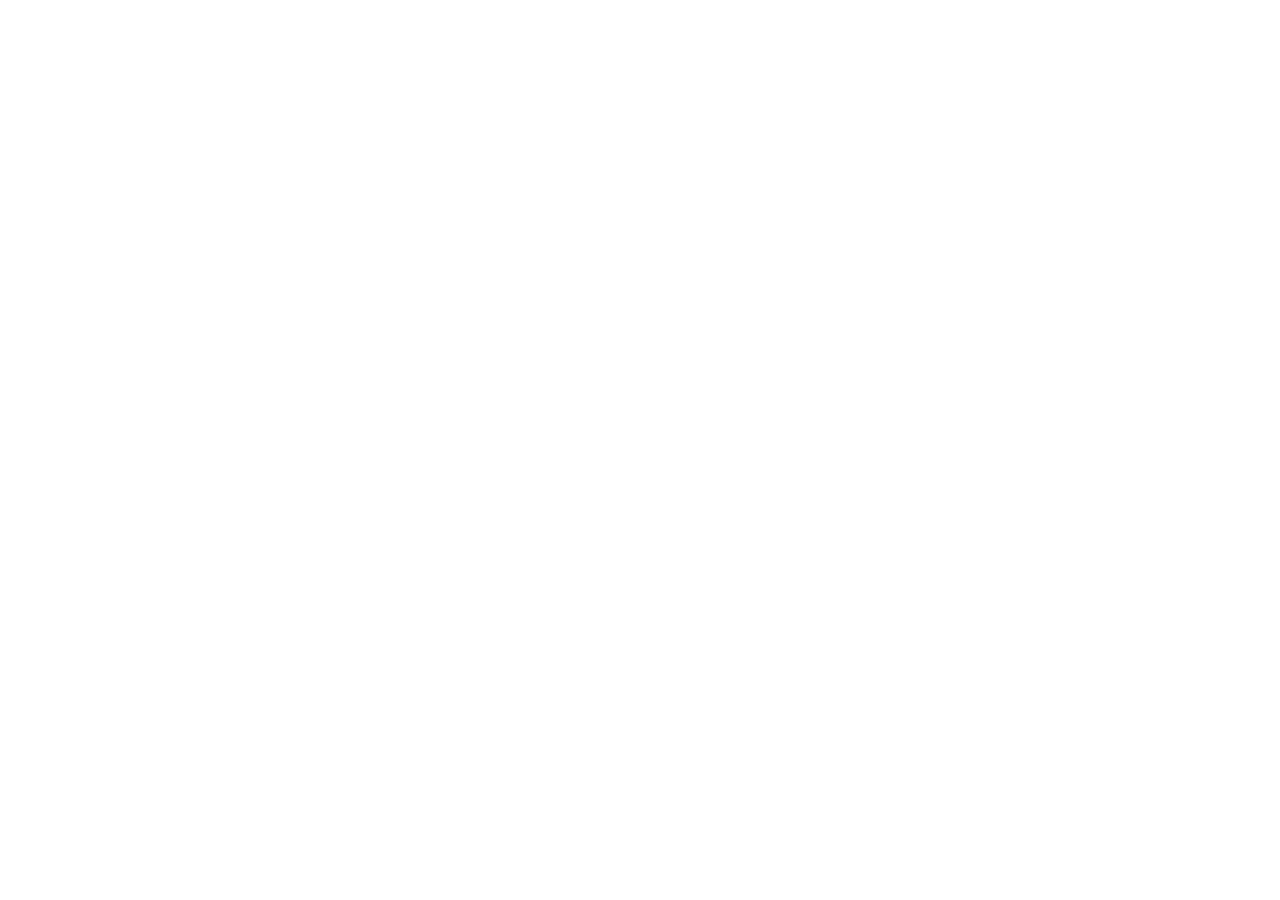
==== commit 7f27d866: "Retire this copy: redirect to nine-ball.heypet.com Every page now sends visitors to https://nine-bal" ====
--- a/index.html
+++ b/index.html
@@ -1 +1,19 @@
-<!DOCTYPE html><html lang="zh-CN" class="hrwWaq_variable" style="--art-pool-hall:url(&quot;/nine-ball-scoreboard/pool-hall.webp&quot;)"><head><meta charSet="utf-8"/><meta name="viewport" content="width=device-width, initial-scale=1, viewport-fit=cover"/><link rel="preload" href="/nine-ball-scoreboard/_next/static/media/barlow_condensed_latin_600_normal-s.p.289y3avl9x-vx.woff2" as="font" crossorigin="" type="font/woff2"/><link rel="preload" href="/nine-ball-scoreboard/_next/static/media/barlow_condensed_latin_700_normal-s.p.21s4tc4km7afu.woff2" as="font" crossorigin="" type="font/woff2"/><link rel="preload" href="/nine-ball-scoreboard/_next/static/media/barlow_condensed_latin_800_italic-s.p.0uepkfnorwdvm.woff2" as="font" crossorigin="" type="font/woff2"/><link rel="preload" href="/nine-ball-scoreboard/_next/static/media/barlow_condensed_latin_800_normal-s.p.3lg-gfem2skt4.woff2" as="font" crossorigin="" type="font/woff2"/><link rel="stylesheet" href="/nine-ball-scoreboard/_next/static/chunks/2_f0mqigo2bfe.css" data-precedence="next"/><link rel="stylesheet" href="/nine-ball-scoreboard/_next/static/chunks/0mp8b75y3f7q4.css" data-precedence="next"/><link rel="preload" as="script" fetchPriority="low" href="/nine-ball-scoreboard/_next/static/chunks/0wfurka9errm3.js"/><script src="/nine-ball-scoreboard/_next/static/chunks/2a7kw9o5dmhad.js" async=""></script><script src="/nine-ball-scoreboard/_next/static/chunks/39_j1bdzreq0m.js" async=""></script><script src="/nine-ball-scoreboard/_next/static/chunks/turbopack-3ostxj0dvpw2u.js" async=""></script><script src="/nine-ball-scoreboard/_next/static/chunks/3qfy96eoyh-ek.js" async=""></script><script src="/nine-ball-scoreboard/_next/static/chunks/13zpvh9k4tohw.js" async=""></script><script src="/nine-ball-scoreboard/_next/static/chunks/3nw90oo_u7t_7.js" async=""></script><script src="/nine-ball-scoreboard/_next/static/chunks/0cq61re7p3ha4.js" async=""></script><meta name="theme-color" content="#06090d"/><title>中式九球计分器 · 9 BALL ARENA</title><meta name="description" content="为球桌旁的双人对局而设计。快速计分、实时统计、随时续赛。"/><meta name="application-name" content="九球计分"/><link rel="manifest" href="/nine-ball-scoreboard/manifest.webmanifest"/><meta name="mobile-web-app-capable" content="yes"/><meta name="apple-mobile-web-app-title" content="九球计分"/><meta name="apple-mobile-web-app-status-bar-style" content="black-translucent"/><link rel="icon" href="/nine-ball-scoreboard/ball.svg"/><link rel="apple-touch-icon" href="/nine-ball-scoreboard/icons/192.png"/><meta name="next-size-adjust" content=""/><script src="/nine-ball-scoreboard/_next/static/chunks/0cz1d0mv5g_q7.js" noModule=""></script></head><body><div hidden=""><!--$--><!--/$--></div><div class="arena screen-home theme-arena"><div class="site-frame"><header class="topbar"><div class="topbar-inner"><button type="button" data-ui-control="brand" class="brand" aria-label="中式九球计分器首页"><span class="ball" aria-hidden="true"><span>9</span></span><strong>中式九球计分器</strong></button><nav class="nav" aria-label="主导航"><button type="button" data-ui-control="nav" class="nav-button"><svg xmlns="http://www.w3.org/2000/svg" width="24" height="24" viewBox="0 0 24 24" fill="none" stroke="currentColor" stroke-width="1.8" stroke-linecap="round" stroke-linejoin="round" class="lucide lucide-gamepad2 lucide-gamepad-2" aria-hidden="true"><line x1="6" x2="10" y1="11" y2="11"></line><line x1="8" x2="8" y1="9" y2="13"></line><line x1="15" x2="15.01" y1="12" y2="12"></line><line x1="18" x2="18.01" y1="10" y2="10"></line><path d="M17.32 5H6.68a4 4 0 0 0-3.978 3.59c-.006.052-.01.101-.017.152C2.604 9.416 2 14.456 2 16a3 3 0 0 0 3 3c1 0 1.5-.5 2-1l1.414-1.414A2 2 0 0 1 9.828 16h4.344a2 2 0 0 1 1.414.586L17 18c.5.5 1 1 2 1a3 3 0 0 0 3-3c0-1.545-.604-6.584-.685-7.258-.007-.05-.011-.1-.017-.151A4 4 0 0 0 17.32 5z"></path></svg><span>计分</span></button><button type="button" data-ui-control="nav" class="nav-button"><svg xmlns="http://www.w3.org/2000/svg" width="24" height="24" viewBox="0 0 24 24" fill="none" stroke="currentColor" stroke-width="1.8" stroke-linecap="round" stroke-linejoin="round" class="lucide lucide-list" aria-hidden="true"><path d="M3 5h.01"></path><path d="M3 12h.01"></path><path d="M3 19h.01"></path><path d="M8 5h13"></path><path d="M8 12h13"></path><path d="M8 19h13"></path></svg><span>记录</span></button><button type="button" data-ui-control="nav" class="nav-button"><svg xmlns="http://www.w3.org/2000/svg" width="24" height="24" viewBox="0 0 24 24" fill="none" stroke="currentColor" stroke-width="1.8" stroke-linecap="round" stroke-linejoin="round" class="lucide lucide-chart-column" aria-hidden="true"><path d="M3 3v16a2 2 0 0 0 2 2h16"></path><path d="M18 17V9"></path><path d="M13 17V5"></path><path d="M8 17v-3"></path></svg><span>统计</span></button><button type="button" data-ui-control="nav" class="nav-button"><svg xmlns="http://www.w3.org/2000/svg" width="24" height="24" viewBox="0 0 24 24" fill="none" stroke="currentColor" stroke-width="1.8" stroke-linecap="round" stroke-linejoin="round" class="lucide lucide-settings" aria-hidden="true"><path d="M9.671 4.136a2.34 2.34 0 0 1 4.659 0 2.34 2.34 0 0 0 3.319 1.915 2.34 2.34 0 0 1 2.33 4.033 2.34 2.34 0 0 0 0 3.831 2.34 2.34 0 0 1-2.33 4.033 2.34 2.34 0 0 0-3.319 1.915 2.34 2.34 0 0 1-4.659 0 2.34 2.34 0 0 0-3.32-1.915 2.34 2.34 0 0 1-2.33-4.033 2.34 2.34 0 0 0 0-3.831A2.34 2.34 0 0 1 6.35 6.051a2.34 2.34 0 0 0 3.319-1.915"></path><circle cx="12" cy="12" r="3"></circle></svg><span>设置</span></button></nav><div class="header-actions"><button type="button" data-ui-control="icon" class="icon-button" aria-label="全屏" title="全屏"><svg xmlns="http://www.w3.org/2000/svg" width="19" height="19" viewBox="0 0 24 24" fill="none" stroke="currentColor" stroke-width="2" stroke-linecap="round" stroke-linejoin="round" class="lucide lucide-maximize" aria-hidden="true"><path d="M8 3H5a2 2 0 0 0-2 2v3"></path><path d="M21 8V5a2 2 0 0 0-2-2h-3"></path><path d="M3 16v3a2 2 0 0 0 2 2h3"></path><path d="M16 21h3a2 2 0 0 0 2-2v-3"></path></svg></button></div></div></header><main class="shell page-home"><button type="button" data-ui-control="icon" class="icon-button home-fullscreen" aria-label="全屏" title="全屏"><svg xmlns="http://www.w3.org/2000/svg" width="19" height="19" viewBox="0 0 24 24" fill="none" stroke="currentColor" stroke-width="2" stroke-linecap="round" stroke-linejoin="round" class="lucide lucide-maximize" aria-hidden="true"><path d="M8 3H5a2 2 0 0 0-2 2v3"></path><path d="M21 8V5a2 2 0 0 0-2-2h-3"></path><path d="M3 16v3a2 2 0 0 0 2 2h3"></path><path d="M16 21h3a2 2 0 0 0 2-2v-3"></path></svg></button><section class="home"><div class="home-photo" aria-hidden="true"></div><div class="home-stage"><div class="home-copy"><h1 class="home-title"><span>中式九球</span><small>计分器</small></h1><div class="home-menu"><button type="button" data-ui-control="primary" class="button primary start-button" disabled=""><svg xmlns="http://www.w3.org/2000/svg" width="20" height="20" viewBox="0 0 24 24" fill="currentColor" stroke="currentColor" stroke-width="2" stroke-linecap="round" stroke-linejoin="round" class="lucide lucide-play" aria-hidden="true"><path d="M5 5a2 2 0 0 1 3.008-1.728l11.997 6.998a2 2 0 0 1 .003 3.458l-12 7A2 2 0 0 1 5 19z"></path></svg>开始比赛</button><button type="button" data-ui-control="tile" class="home-link"><svg xmlns="http://www.w3.org/2000/svg" width="19" height="19" viewBox="0 0 24 24" fill="none" stroke="currentColor" stroke-width="2" stroke-linecap="round" stroke-linejoin="round" class="lucide lucide-clock3 lucide-clock-3" aria-hidden="true"><path d="M12 6v6h4"></path><circle cx="12" cy="12" r="10"></circle></svg><span>比赛记录</span></button><button type="button" data-ui-control="tile" class="home-link"><svg xmlns="http://www.w3.org/2000/svg" width="19" height="19" viewBox="0 0 24 24" fill="none" stroke="currentColor" stroke-width="2" stroke-linecap="round" stroke-linejoin="round" class="lucide lucide-chart-column" aria-hidden="true"><path d="M3 3v16a2 2 0 0 0 2 2h16"></path><path d="M18 17V9"></path><path d="M13 17V5"></path><path d="M8 17v-3"></path></svg><span>数据统计</span></button><button type="button" data-ui-control="tile" class="home-link"><svg xmlns="http://www.w3.org/2000/svg" width="19" height="19" viewBox="0 0 24 24" fill="none" stroke="currentColor" stroke-width="2" stroke-linecap="round" stroke-linejoin="round" class="lucide lucide-settings" aria-hidden="true"><path d="M9.671 4.136a2.34 2.34 0 0 1 4.659 0 2.34 2.34 0 0 0 3.319 1.915 2.34 2.34 0 0 1 2.33 4.033 2.34 2.34 0 0 0 0 3.831 2.34 2.34 0 0 1-2.33 4.033 2.34 2.34 0 0 0-3.319 1.915 2.34 2.34 0 0 1-4.659 0 2.34 2.34 0 0 0-3.32-1.915 2.34 2.34 0 0 1-2.33-4.033 2.34 2.34 0 0 0 0-3.831A2.34 2.34 0 0 1 6.35 6.051a2.34 2.34 0 0 0 3.319-1.915"></path><circle cx="12" cy="12" r="3"></circle></svg><span>设置</span></button></div></div><div class="home-ball" aria-hidden="true"><span class="nine-ball"><i>9</i></span></div></div><dl class="home-rules" aria-label="当前计分规则"><div class="rule-name"><dt>规则</dt><dd>经典规则</dd></div><div><dt>大金</dt><dd>10</dd></div><div><dt>小金</dt><dd>7</dd></div><div><dt>普胜</dt><dd>4</dd></div><div><dt>黄金九</dt><dd>4</dd></div><div><dt>对手犯规</dt><dd>1</dd></div></dl></section></main></div><div class="feedback-live" role="status" aria-live="polite"></div><div class="toast-position" aria-hidden="true"></div></div><!--$--><!--/$--><script id="_R_">(globalThis["TURBOPACK"] || (globalThis["TURBOPACK"] = [])).push({"otherChunks":["static/chunks/0wfurka9errm3.js","static/chunks/2a7kw9o5dmhad.js","static/chunks/39_j1bdzreq0m.js"],"runtimeModuleIds":[94553]});</script><script src="/nine-ball-scoreboard/_next/static/chunks/0wfurka9errm3.js" async=""></script><script>(self.__next_f=self.__next_f||[]).push([0])</script><script>self.__next_f.push([1,"1:\"$Sreact.fragment\"\n2:\"/nine-ball-scoreboard/_next/static/chunks/3qfy96eoyh-ek.js\"\n3:I[39756,[\"$2\"],\"default\"]\n4:I[37457,[\"$2\"],\"default\"]\n6:\"/nine-ball-scoreboard/_next/static/chunks/13zpvh9k4tohw.js\"\n7:\"/nine-ball-scoreboard/_next/static/chunks/3nw90oo_u7t_7.js\"\n8:\"/nine-ball-scoreboard/_next/static/chunks/0cq61re7p3ha4.js\"\n9:I[33030,[\"$2\",\"$6\",\"$7\",\"$8\"],\"default\"]\na:I[97367,[\"$2\"],\"OutletBoundary\"]\nb:\"$Sreact.suspense\"\nd:\"ViewportBoundary\"\ne:I[97367,[\"$2\"],\"$d\"]\n10:\"MetadataBoundary\"\n11:I[97367,[\"$2\"],\"$10\"]\n13:I[68027,[\"$2\"],\"default\",1]\n:HL[\"/nine-ball-scoreboard/_next/static/chunks/2_f0mqigo2bfe.css\",\"style\"]\n:HL[\"/nine-ball-scoreboard/_next/static/chunks/0mp8b75y3f7q4.css\",\"style\"]\n:HL[\"/nine-ball-scoreboard/_next/static/media/barlow_condensed_latin_600_normal-s.p.289y3avl9x-vx.woff2\",\"font\",{\"crossOrigin\":\"\",\"type\":\"font/woff2\"}]\n:HL[\"/nine-ball-scoreboard/_next/static/media/barlow_condensed_latin_700_normal-s.p.21s4tc4km7afu.woff2\",\"font\",{\"crossOrigin\":\"\",\"type\":\"font/woff2\"}]\n:HL[\"/nine-ball-scoreboard/_next/static/media/barlow_condensed_latin_800_italic-s.p.0uepkfnorwdvm.woff2\",\"font\",{\"crossOrigin\":\"\",\"type\":\"font/woff2\"}]\n:HL[\"/nine-ball-scoreboard/_next/static/media/barlow_condensed_latin_800_normal-s.p.3lg-gfem2skt4.woff2\",\"font\",{\"crossOrigin\":\"\",\"type\":\"font/woff2\"}]\n5:[[\"children\",{\"s\":\"__PAGE__\",\"h\":512,\"d\":{\"r\":[\"$\",\"$1\",\"c\",{\"children\":[[\"$\",\"$L9\",null,{}],[[\"$\",\"script\",\"script-0\",{\"src\":\"/nine-ball-scoreboard/_next/static/chunks/13zpvh9k4tohw.js\",\"async\":true,\"nonce\":\"$undefined\"}],[\"$\",\"script\",\"script-1\",{\"src\":\"/nine-ball-scoreboard/_next/static/chunks/3nw90oo_u7t_7.js\",\"async\":true,\"nonce\":\"$undefined\"}],[\"$\",\"script\",\"script-2\",{\"src\":\"/nine-ball-scoreboard/_next/static/chunks/0cq61re7p3ha4.js\",\"async\":true,\"nonce\":\"$undefined\"}]],[\"$\",\"$La\",null,{\"children\":[\"$\",\"$b\",null,{\"name\":\"Next.MetadataOutlet\",\"children\":\"$@c\"}]}]]}],\"p\":false,\"v\":null}}]]\n0:{\"P\":null,\"c\":[\"\",\"\"],\"q\":\"\",\"i\":false,\"t\":{\"t\":{\"s\":\"\",\"h\":528,\"d\":{\"r\":[\"$\",\"$1\",\"c\",{\"children\":[[[\"$\",\"link\",\"0\",{\"rel\":\"stylesheet\",\"href\":\"/nine-ball-scoreboard/_next/static/chunks/2_f0mqigo2bfe.css\",\"precedence\":\"next\",\"crossOrigin\":\"$undefined\",\"nonce\":\"$undefined\"}],[\"$\",\"link\",\"1\",{\"rel\":\"stylesheet\",\"href\":\"/nine-ball-scoreboard/_next/static/chunks/0mp8b75y3f7q4.css\",\"precedence\":\"next\",\"crossOrigin\":\"$undefined\",\"nonce\":\"$undefined\"}],[\"$\",\"script\",\"script-0\",{\"src\":\"/nine-ball-scoreboard/_next/static/chunks/3qfy96eoyh-ek.js\",\"async\":true,\"nonce\":\"$undefined\"}]],[\"$\",\"html\",null,{\"lang\":\"zh-CN\",\"className\":\"hrwWaq_variable\",\"style\":{\"--art-pool-hall\":\"url(\\\"/nine-ball-scoreboard/pool-hall.webp\\\")\"},\"children\":[\"$\",\"body\",null,{\"children\":[\"$\",\"$L3\",null,{\"parallelRouterKey\":\"children\",\"error\":\"$undefined\",\"errorStyles\":\"$undefined\",\"errorScripts\":\"$undefined\",\"template\":[\"$\",\"$L4\",null,{}],\"templateStyles\":\"$undefined\",\"templateScripts\":\"$undefined\",\"notFound\":[[[\"$\",\"title\",null,{\"children\":\"404: This page could not be found.\"}],[\"$\",\"div\",null,{\"style\":{\"fontFamily\":\"system-ui,\\\"Segoe UI\\\",Roboto,Helvetica,Arial,sans-serif,\\\"Apple Color Emoji\\\",\\\"Segoe UI Emoji\\\"\",\"height\":\"100vh\",\"textAlign\":\"center\",\"display\":\"flex\",\"flexDirection\":\"column\",\"alignItems\":\"center\",\"justifyContent\":\"center\"},\"children\":[\"$\",\"div\",null,{\"children\":[[\"$\",\"style\",null,{\"dangerouslySetInnerHTML\":{\"__html\":\"body{color:#000;background:#fff;margin:0}.next-error-h1{border-right:1px solid rgba(0,0,0,.3)}@media (prefers-color-scheme:dark){body{color:#fff;background:#000}.next-error-h1{border-right:1px solid rgba(255,255,255,.3)}}\"}}],[\"$\",\"h1\",null,{\"className\":\"next-error-h1\",\"style\":{\"display\":\"inline-block\",\"margin\":\"0 20px 0 0\",\"padding\":\"0 23px 0 0\",\"fontSize\":24,\"fontWeight\":500,\"verticalAlign\":\"top\",\"lineHeight\":\"49px\"},\"children\":404}],[\"$\",\"div\",null,{\"style\":{\"display\":\"inline-block\"},\"children\":[\"$\",\"h2\",null,{\"style\":{\"fontSize\":14,\"fontWeight\":400,\"lineHeight\":\"49px\",\"margin\":0},\"children\":\"This page could not be found.\"}]}]]}]}]],[]],\"forbidden\":\"$undefined\",\"unauthorized\":\"$undefined\"}]}]}]]}],\"p\":false,\"v\":null},\"c\":\"$Q5\"},\"h\":{\"r\":[\"$\",\"$1\",\"h\",{\"children\":[null,[\"$\",\"$Le\",null,{\"children\":\"$Lf\"}],[\"$\",\"$L11\",null,{\"children\":[[\"$\",\"div\",null,{\"hidden\":true,\"children\":[\"$\",\"$b\",null,{\"name\":\"Next.Metadata\",\"children\":\"$L12\"}]}],null]}],[\"$\",\"meta\",null,{\"name\":\"next-size-adjust\",\"content\":\"\"}]]}],\"p\":false,\"v\":null}},\"m\":\"$undefined\",\"G\":[\"$13\",[[\"$\",\"link\",\"0\",{\"rel\":\"stylesheet\",\"href\":\"/nine-ball-scoreboard/_next/static/chunks/2_f0mqigo2bfe.css\",\"precedence\":\"next\",\"crossOrigin\":\"$undefined\",\"nonce\":\"$undefined\"}],[\"$\",\"link\",\"1\",{\"rel\":\"stylesheet\",\"href\":\"/nine-ball-scoreboard/_next/static/chunks/0mp8b75y3f7q4.css\",\"precedence\":\"next\",\"crossOrigin\":\"$undefined\",\"nonce\":\"$undefined\"}]]],\"S\":true,\"r\":\"$undefined\",\"s\":\"$undefined\",\"a\":\"$undefined\",\"l\":\"$undefined\",\"p\":\"$undefined\",\"d\":\"$undefined\",\"b\":\"xApBfrEb9jSCifCzZ-NJ_\"}\nf:[[\"$\",\"meta\",\"0\",{\"charSet\":\"utf-8\"}],[\"$\",\"meta\",\"1\",{\"name\":\"viewport\",\"content\":\"width=device-width, initial-scale=1, viewport-fit=cover\"}],[\"$\",\"meta\",\"2\",{\"name\":\"theme-color\",\"content\":\"#06090d\"}]]\n14:I[27201,[\"$2\"],\"IconMark\"]\nc:null\n12:[[\"$\",\"title\",\"0\",{\"children\":\"中式九球计分器 · 9 BALL ARENA\"}],[\"$\",\"meta\",\"1\",{\"name\":\"description\",\"content\":\"为球桌旁的双人对局而设计。快速计分、实时统计、随时续赛。\"}],[\"$\",\"meta\",\"2\",{\"name\":\"application-name\",\"content\":\"九球计分\"}],[\"$\",\"link\",\"3\",{\"rel\":\"manifest\",\"href\":\"/nine-ball-scoreboard/manifest.webmanifest\",\"crossOrigin\":\"$undefined\"}],[\"$\",\"meta\",\"4\",{\"name\":\"mobile-web-app-capable\",\"content\":\"yes\"}],[\"$\",\"meta\",\"5\",{\"name\":\"apple-mobile-web-app-title\",\"content\":\"九球计分\"}],[\"$\",\"meta\",\"6\",{\"name\":\"apple-mobile-web-app-status-bar-style\",\"content\":\"black-translucent\"}],[\"$\",\"link\",\"7\",{\"rel\":\"icon\",\"href\":\"/nine-ball-scoreboard/ball.svg\"}],[\"$\",\"link\",\"8\",{\"rel\":\"apple-touch-icon\",\"href\":\"/nine-ball-scoreboard/icons/192.png\"}],[\"$\",\"$L14\",\"9\",{}]]\n"])</script></body></html>+<!doctype html>
+<html lang="zh-CN">
+<head>
+<meta charset="utf-8">
+<meta name="viewport" content="width=device-width, initial-scale=1">
+<meta name="robots" content="noindex">
+<title>中式九球计分器已搬家</title>
+<link rel="canonical" href="https://nine-ball.heypet.com/">
+<meta http-equiv="refresh" content="0; url=https://nine-ball.heypet.com/">
+<script>location.replace("https://nine-ball.heypet.com/");</script>
+<style>
+  body { margin: 0; min-height: 100vh; display: grid; place-items: center; background: #06090d; color: #e9eef3; font: 16px/1.6 system-ui, sans-serif; text-align: center; }
+  a { color: #f2c14e; font-weight: 700; }
+</style>
+</head>
+<body>
+<p>中式九球计分器已搬到新地址：<br><a href="https://nine-ball.heypet.com/">nine-ball.heypet.com</a></p>
+</body>
+</html>
